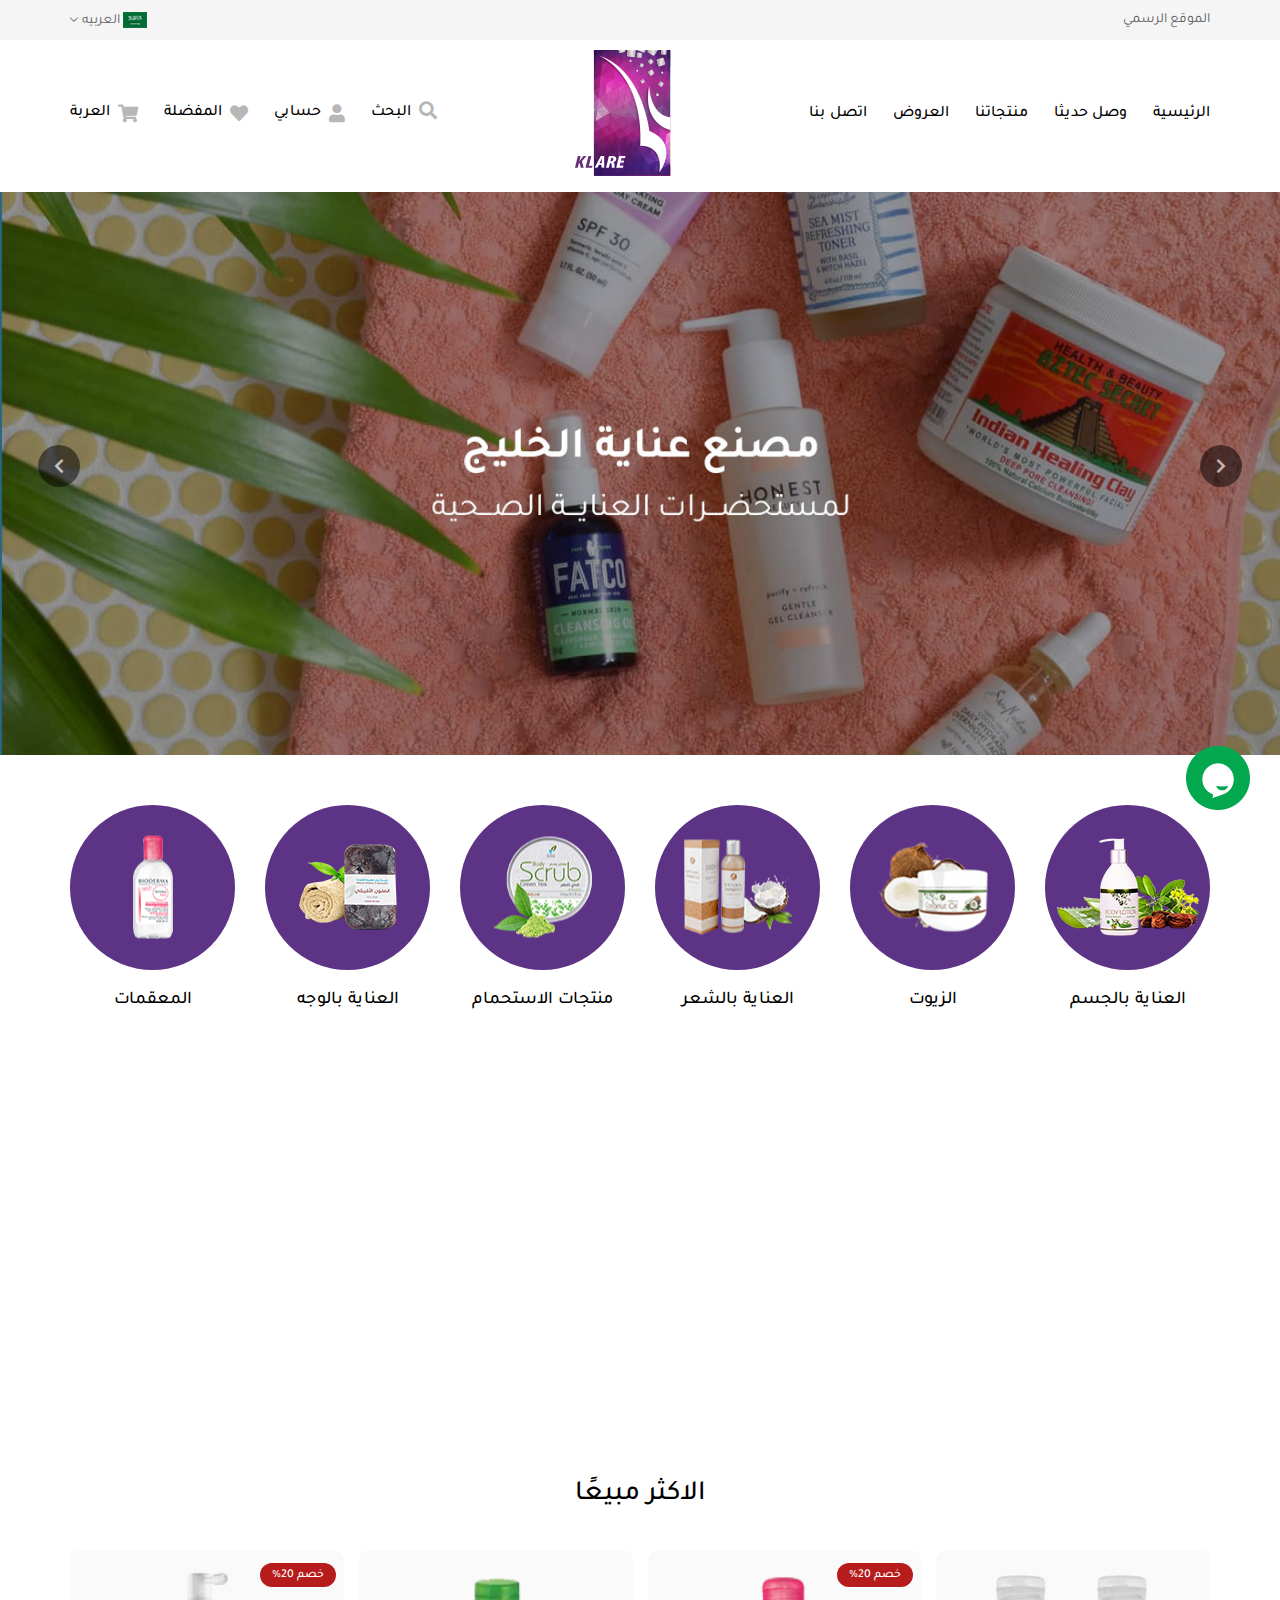
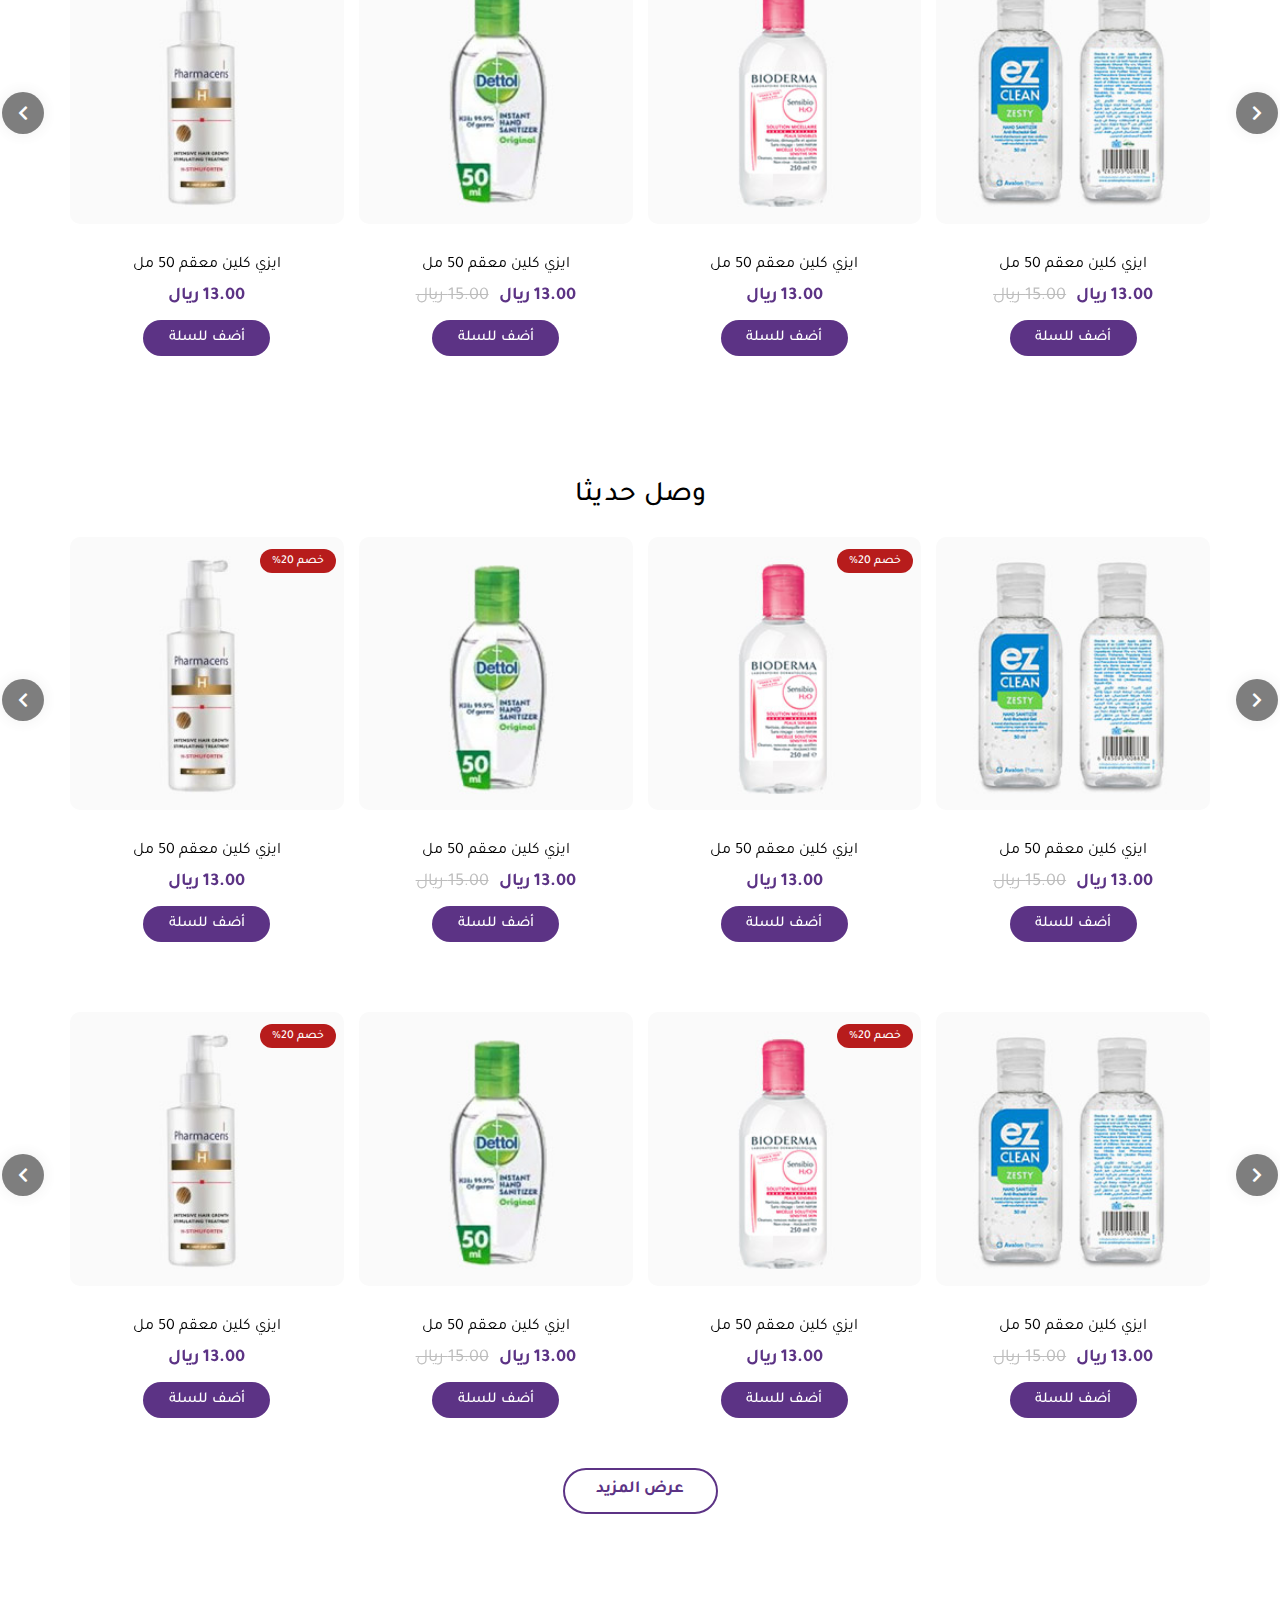
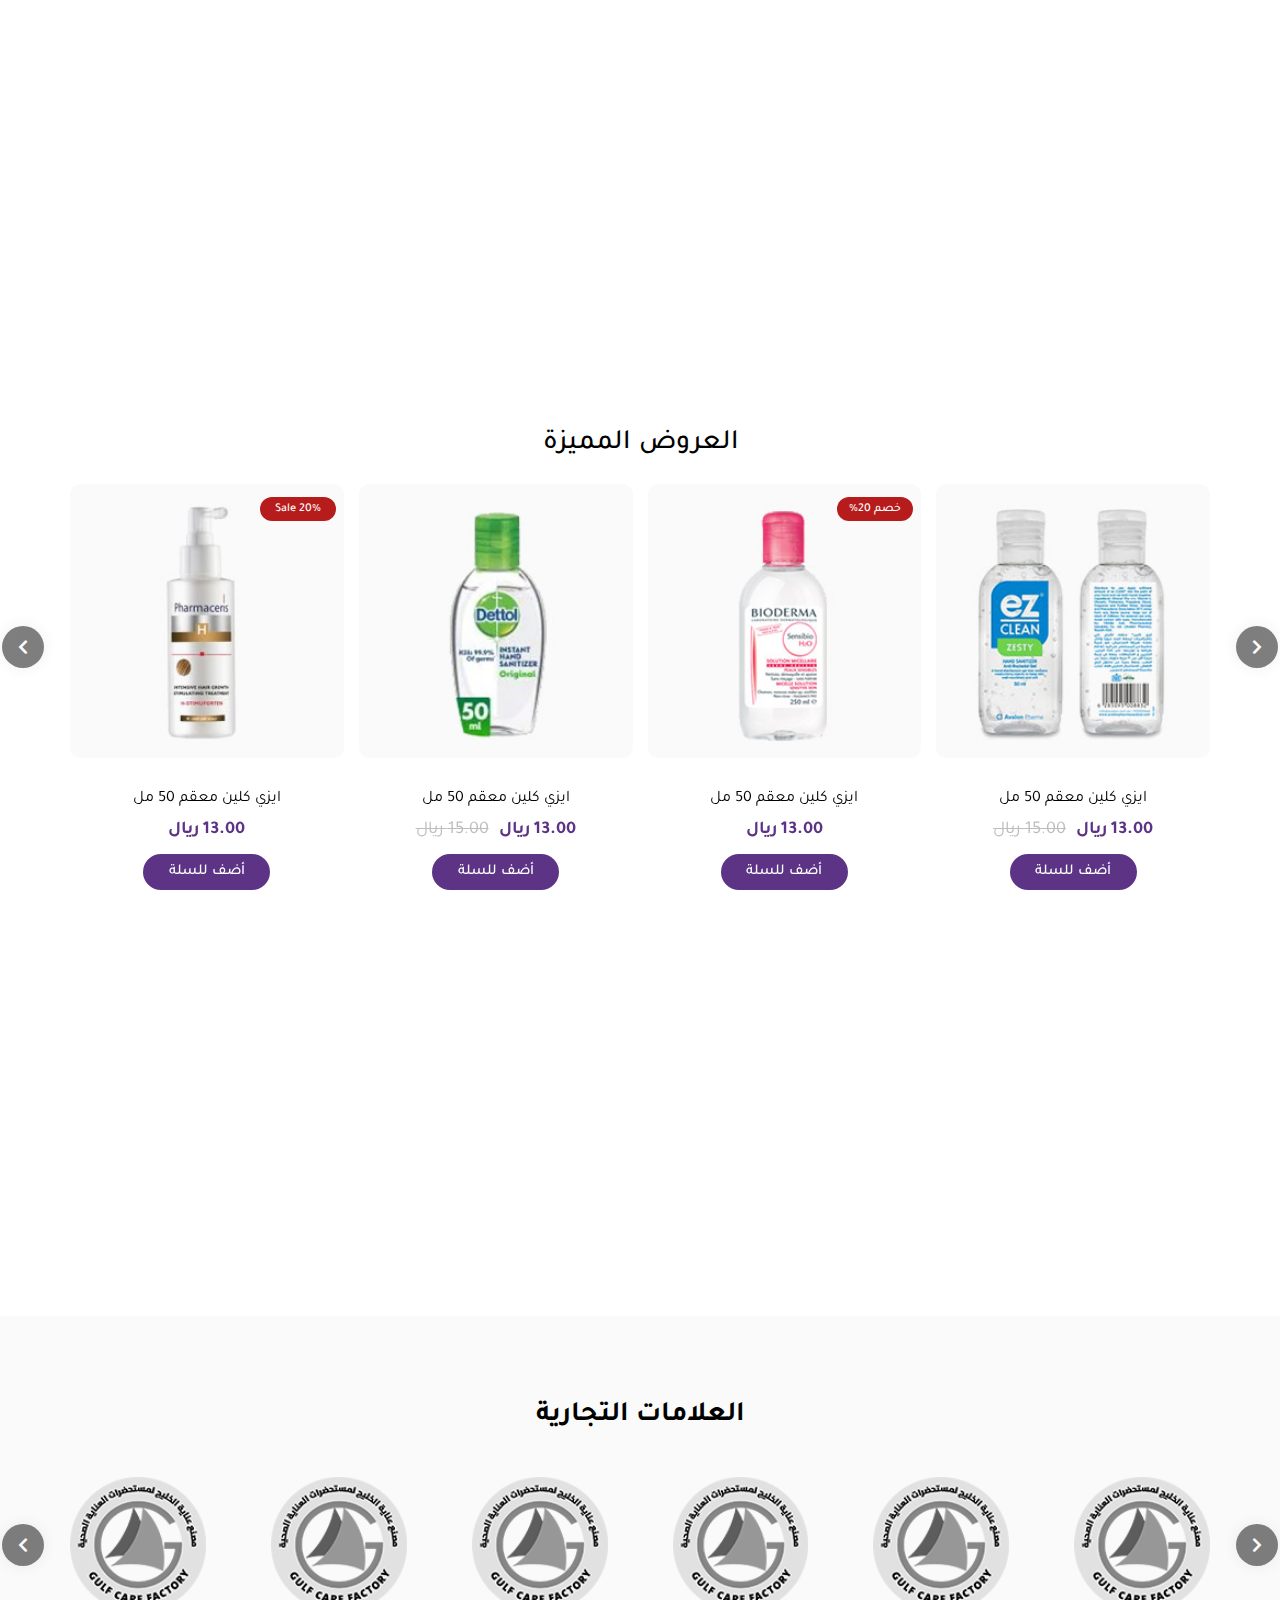
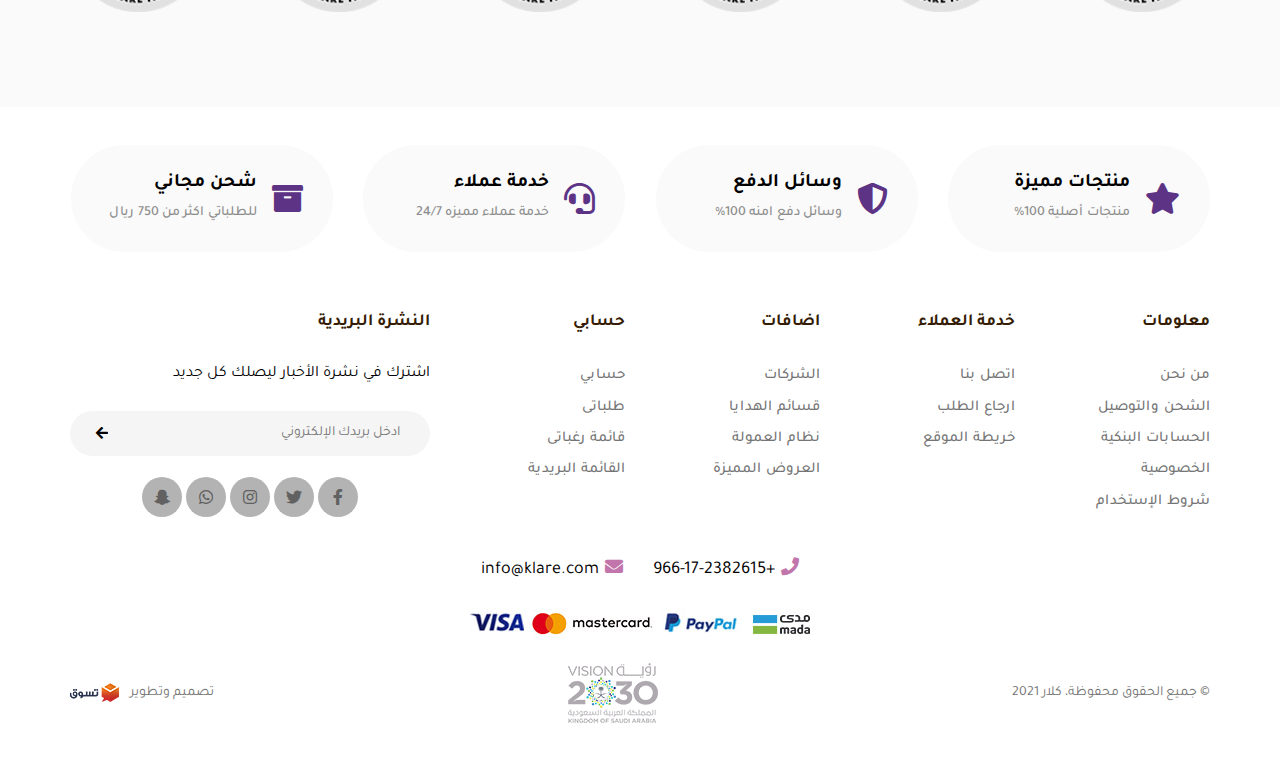
==== index-ar.html @ 2785c56b "first commit" ====
<!doctype html>
<html lang="ar" dir="rtl">

<head>
    <meta charset="utf-8">
    <meta http-equiv="X-UA-Compatible" content="IE=edge">
    <meta name="viewport" content="width=device-width, initial-scale=1">
    <title>Golf Care</title>
    <link rel="icon" href="images/fav.png" type="image/png">
    <link rel="stylesheet" href="css/all.min.css" />
    <link rel="stylesheet" href="css/fontawesome.min.css">
    <link rel="stylesheet" href="css/bootstrap.min.css" />
    <link rel="stylesheet" href="css/bootstrap-rtl.min.css">
    <link rel="stylesheet" href="css/fonts.css">
    <link rel="stylesheet" href="css/animate.css">
    <link rel="stylesheet" href="css/Linearicons.css">
    <link rel="stylesheet" href="css/owl.carousel.min.css">
    <link rel="stylesheet" href="css/style.css">

</head>

<body>
    <!-- header section -->
    <header>
        <div class="first-header">
            <div class="container">
                <div class="header-info">
                    <span class="first-span">الموقع الرسمي</span>
                    <div class="lang-section">
                        <img src="images/lang.png" alt="lang-img">
                        <div class="dropdown">
                            <span class="lang-word chevron-down">العربيه</span>
                            <div class="dropdown-content">
                                <a class="cat-drop" href="index-ar.html">العربيه</a>
                                <a class="cat-drop" href="index.html">English</a>
                            </div>
                        </div>
                    </div>
                </div>
            </div>
        </div>
        <div class="top-header">
            <div class="container">
                <div class="nav-header">
                    <div class="navgition">
                        <div class="nav-head">
                            <h3 class="fixall nav-title">القايمة الرئيسية</h3>
                            <a class="fixall close-btn">
                                <i class="fas fa-times"></i>
                            </a>
                        </div>
                        <ul class="big-menu list-unstyled">
                            <li class="cat-li">
                                <a class="cat-anchor fixall" href="#">
                                    الرئيسية
                                </a>
                            </li>
                            <li class="cat-li">
                                <a class="cat-anchor fixall" href="#">
                                    وصل حديثا
                                </a>
                            </li>
                            <li class="cat-li">
                                <a class="cat-anchor fixall" href="#">
                                    منتجاتنا
                                </a>
                            </li>
                            <li class="cat-li">
                                <a class="cat-anchor fixall" href="#">
                                    العروض
                                </a>
                            </li>
                            <li class="cat-li">
                                <a class="cat-anchor fixall" href="#">
                                    اتصل بنا
                                </a>
                            </li>
                            <li class="cat-li">
                                <div class="lang-section">
                                    <img src="images/lang.png" alt="lang-img">
                                    <div class="dropdown">
                                        <span class="lang-word chevron-down">العربيه</span>
                                        <div class="dropdown-content">
                                            <a class="cat-drop" href="index-ar.html">العربيه</a>
                                            <a class="cat-drop" href="index.html">English</a>
                                        </div>
                                    </div>
                                </div>
                            </li>  
                        </ul>
                    </div>
                    <div class="show-icons">
                        <a class="menu-bars fixall" id="menu-id" href="#!">
                            <i class="fas fa-bars"></i>
                        </a>
                        <div class="search-rool">
                            <div class="search">
                              <span class="search-icon open-search"></span>
                            </div>
                            <div class="search-box">
                              <div class="search-bar">
                                <input type="text" class="search-input" placeholder="Search">
                                <button class="click-search"><i class="fas fa-search"></i></button>
                              </div>
                            </div>
                            <div class="menu">
                              <span class="menu-icon open-menu"></span>
                            </div>
                        </div>
                    </div>
                    <figure class="img-logo">
                        <a href="#"><img src="images/logo2.png"></a>
                    </figure>
                    <div class="header-icons">
                        <div class="search-rool">
                            <div class="search">
                              <span class="search-icon open-search"></span>
                              <span class="hide-txt">البحث</span>
                            </div>
                            <div class="search-box">
                              <div class="search-bar">
                                <input type="text" class="search-input" placeholder="Search">
                                <button class="click-search"><i class="fas fa-search"></i></button>
                              </div>
                            </div>
                            <div class="menu">
                              <span class="menu-icon open-menu"></span>
                            </div>
                        </div>
                        <div class="dropdown cat-anchor">
                            <div class=" add-to">
                                <span class="fas fa-user"></span>
                                <span class="hide-txt">حسابي</span>
                            <div class="dropdown-content">
                                <a class="cat-drop" href="#">تسجيل دخول</a>
                                <a class="cat-drop" href="#">تسجيل جديد</a>
                            </div>
                            </div>
                               
                        </div> 
                        <a role="button" type="button" title="" class="add-to wish-to">
                            <span class="fas fa-heart"></span>
                            <span class="hide-txt">المفضلة</span>
                        </a>   
                        <a role="button" type="button" title="" class="add-to">
                            <span class="fas fa-shopping-cart"></span>
                            <span class="hide-txt">العربة</span>
                        </a>
                    </div>
                </div>
            </div>
        </div> 
    </header>
    <!-- header section     -->
    <!-- main section -->
    <main class="main-slider">
        <div class="owl-carousel">
            <div class="main-item">
                <a href="#"><img src="images/main-slider.jpg" class="main-img"></a>
            </div>
            <div class="main-item">
                <a href="#"><img src="images/main-slider.jpg" class="main-img"></a>
            </div>
            <div class="main-item">
                <a href="#"><img src="images/main-slider.jpg" class="main-img"></a> 
            </div>
            <div class="main-item">
                <a href="#"><img src="images/main-slider.jpg" class="main-img"></a>       
            </div>
            <div class="main-item">
                 <a href="#"><img src="images/main-slider.jpg" class="main-img"></a>
            </div>
        </div>
    </main>
    <!-- main section -->
    <!-- section image-grid -->
    <section class="image-grid">
        <div class="container">
            <div class="image-row">
                <a href="#" class="image-sub">
                    <div class="image-box">
                        <img src="images/image-g1.png" alt="image-product">
                    </div>
                    <span class="image-text">العناية بالجسم</span>
                </a>
                <a href="#" class="image-sub">
                    <div class="image-box">
                        <img src="images/image-g2.png" alt="image-product">
                    </div>
                    <span class="image-text">الزيوت</span>
                </a>
                <a href="#" class="image-sub">
                    <div class="image-box">
                        <img src="images/image-g3.png" alt="image-product">
                    </div>
                    <span class="image-text">العناية بالشعر</span>
                </a>
                <a href="#" class="image-sub">
                    <div class="image-box">
                        <img src="images/image-g4.png" alt="image-product">
                    </div>
                    <span class="image-text">منتجات الاستحمام</span>
                </a>
                <a href="#" class="image-sub">
                    <div class="image-box">
                        <img src="images/image-g5.png" alt="image-product">
                    </div>
                    <span class="image-text">العناية بالوجه</span>
                </a>
                <a href="#" class="image-sub">
                    <div class="image-box">
                        <img src="images/image-g6.png" alt="image-product">
                    </div>
                    <span class="image-text">المعقمات</span>
                </a>
            </div>
        </div>
    </section>
    <!-- section image-grid -->
    <!-- banner section -->
    <div class="banner-section">
        <div class="container">
            <div class="banner-row">
                <div class="row">
                    <div class="col-lg-6 col-md-12 wow fadeInDown" wow-data-delay="5s">
                        <a href="#"><img src="images/banner1.jpg" alt="banner-image"></a> 
                    </div>
                    <div class="col-lg-6 col-md-12 wow fadeInDown" wow-data-delay="5s">
                        <a href="#"><img src="images/banner2.jpg" alt="banner-image"></a>
                    </div>
                </div>
            </div>
        </div>
    </div>
    <!-- banner section -->
    <!-- section product slider 1-->
    <div class="product-slider">
        <div class="container">
          <h3 class="product-head">الاكثر مبيعًا</h3>
          <div class="owl-carousel owl-theme">
            <div class="item">
              <div class="item-img-box">
                <a href="#!"><img src="images/product1.jpg" class="item-img"></a>
              </div>
              <div class="item-content">
                <a class="item-name" href="#!">ايزي كلين معقم 50 مل</a>
                <div class="price-box">
                  <span class="first-price">13.00 ريال</span>
                  <span class="last-price">15.00 ريال</span>
                </div>
              </div>
              <div class="item-submit">
                <button class="item-button">أضف للسلة</button>
            </div>
            </div>
            <div class="item">
                <div class="item-img-box">
                  <a href="#!"><img src="images/product2.jpg" class="item-img"></a>
                  <span class="item-span">خصم 20%</span>
                </div>
                <div class="item-content">
                  <a class="item-name" href="#!">ايزي كلين معقم 50 مل</a>
                  <div class="price-box">
                    <span class="first-price">13.00 ريال</span>
                  </div>
                </div>
                <div class="item-submit">
                    <button class="item-button">أضف للسلة</button>
                </div>
              </div>
              <div class="item">
                <div class="item-img-box">
                  <a href="#!"><img src="images/product3.jpg" class="item-img"></a>
                </div>
                <div class="item-content">
                  <a class="item-name" href="#!">ايزي كلين معقم 50 مل</a>
                  <div class="price-box">
                    <span class="first-price">13.00 ريال</span>
                    <span class="last-price">15.00 ريال</span>
                  </div>
                </div>
                <div class="item-submit">
                    <button class="item-button">أضف للسلة</button>
                </div>
              </div>
              <div class="item">
                <div class="item-img-box">
                  <a href="#!"><img src="images/product4.jpg" class="item-img"></a>
                    <span class="item-span">خصم 20%</span>
                </div>
                <div class="item-content">
                  <a class="item-name" href="#!">ايزي كلين معقم 50 مل</a>
                  <div class="price-box">
                    <span class="first-price">13.00 ريال</span>
                  </div>
                </div>
                <div class="item-submit">
                    <button class="item-button">أضف للسلة</button>
                </div>
              </div>
              <div class="item">
                <div class="item-img-box">
                  <a href="#!"><img src="images/product1.jpg" class="item-img"></a>
                </div>
                <div class="item-content">
                  <a class="item-name" href="#!">ايزي كلين معقم 50 مل</a>
                  <div class="price-box">
                    <span class="first-price">13.00 ريال</span>
                    <span class="last-price">15.00 ريال</span>
                  </div>
                </div>
                <div class="item-submit">
                    <button class="item-button">أضف للسلة</button>
                </div>
              </div>
          </div>
        </div>
    </div>
    <!-- section product slider 1-->
    <!-- section product slider 2-->
    <div class="product-slider slider-two">
        <div class="container">
          <h3 class="product-head">وصل حديثا</h3>
          <div class="owl-carousel owl-theme">
            <div class="item">
              <div class="item-img-box">
                <a href="#!"><img src="images/product1.jpg" class="item-img"></a>
              </div>
              <div class="item-content">
                <a class="item-name" href="#!">ايزي كلين معقم 50 مل</a>
                <div class="price-box">
                  <span class="first-price">13.00 ريال</span>
                  <span class="last-price">15.00 ريال</span>
                </div>
              </div>
              <div class="item-submit">
                <button class="item-button">أضف للسلة</button>
            </div>
            </div>
            <div class="item">
                <div class="item-img-box">
                  <a href="#!"><img src="images/product2.jpg" class="item-img"></a>
                  <span class="item-span">خصم 20%</span>
                </div>
                <div class="item-content">
                  <a class="item-name" href="#!">ايزي كلين معقم 50 مل</a>
                  <div class="price-box">
                    <span class="first-price">13.00 ريال</span>
                  </div>
                </div>
                <div class="item-submit">
                    <button class="item-button">أضف للسلة</button>
                </div>
              </div>
              <div class="item">
                <div class="item-img-box">
                  <a href="#!"><img src="images/product3.jpg" class="item-img"></a>
                </div>
                <div class="item-content">
                  <a class="item-name" href="#!">ايزي كلين معقم 50 مل</a>
                  <div class="price-box">
                    <span class="first-price">13.00 ريال</span>
                    <span class="last-price">15.00 ريال</span>
                  </div>
                </div>
                <div class="item-submit">
                    <button class="item-button">أضف للسلة</button>
                </div>
              </div>
              <div class="item">
                <div class="item-img-box">
                  <a href="#!"><img src="images/product4.jpg" class="item-img"></a>
                    <span class="item-span">خصم 20%</span>
                </div>
                <div class="item-content">
                  <a class="item-name" href="#!">ايزي كلين معقم 50 مل</a>
                  <div class="price-box">
                    <span class="first-price">13.00 ريال</span>
                  </div>
                </div>
                <div class="item-submit">
                    <button class="item-button">أضف للسلة</button>
                </div>
              </div>
              <div class="item">
                <div class="item-img-box">
                  <a href="#!"><img src="images/product1.jpg" class="item-img"></a>
                </div>
                <div class="item-content">
                  <a class="item-name" href="#!">ايزي كلين معقم 50 مل</a>
                  <div class="price-box">
                    <span class="first-price">13.00 ريال</span>
                    <span class="last-price">15.00 ريال</span>
                  </div>
                </div>
                <div class="item-submit">
                    <button class="item-button">أضف للسلة</button>
                </div>
              </div>
          </div>
        </div>
    </div>
    <!-- section product slider 2--> 
    <!-- section product slider 3-->
    <div class="product-slider slider-three">
        <div class="container">
          <div class="owl-carousel owl-theme">
            <div class="item">
              <div class="item-img-box">
                <a href="#!"><img src="images/product1.jpg" class="item-img"></a>
              </div>
              <div class="item-content">
                <a class="item-name" href="#!">ايزي كلين معقم 50 مل</a>
                <div class="price-box">
                  <span class="first-price">13.00 ريال</span>
                  <span class="last-price">15.00 ريال</span>
                </div>
              </div>
              <div class="item-submit">
                <button class="item-button">أضف للسلة</button>
            </div>
            </div>
            <div class="item">
                <div class="item-img-box">
                  <a href="#!"><img src="images/product2.jpg" class="item-img"></a>
                  <span class="item-span">خصم 20%</span>
                </div>
                <div class="item-content">
                  <a class="item-name" href="#!">ايزي كلين معقم 50 مل</a>
                  <div class="price-box">
                    <span class="first-price">13.00 ريال</span>
                  </div>
                </div>
                <div class="item-submit">
                    <button class="item-button">أضف للسلة</button>
                </div>
              </div>
              <div class="item">
                <div class="item-img-box">
                  <a href="#!"><img src="images/product3.jpg" class="item-img"></a>
                </div>
                <div class="item-content">
                  <a class="item-name" href="#!">ايزي كلين معقم 50 مل</a>
                  <div class="price-box">
                    <span class="first-price">13.00 ريال</span>
                    <span class="last-price">15.00 ريال</span>
                  </div>
                </div>
                <div class="item-submit">
                    <button class="item-button">أضف للسلة</button>
                </div>
              </div>
              <div class="item">
                <div class="item-img-box">
                  <a href="#!"><img src="images/product4.jpg" class="item-img"></a>
                    <span class="item-span">خصم 20%</span>
                </div>
                <div class="item-content">
                  <a class="item-name" href="#!">ايزي كلين معقم 50 مل</a>
                  <div class="price-box">
                    <span class="first-price">13.00 ريال</span>
                  </div>
                </div>
                <div class="item-submit">
                    <button class="item-button">أضف للسلة</button>
                </div>
              </div>
              <div class="item">
                <div class="item-img-box">
                  <a href="#!"><img src="images/product1.jpg" class="item-img"></a>
                </div>
                <div class="item-content">
                  <a class="item-name" href="#!">ايزي كلين معقم 50 مل</a>
                  <div class="price-box">
                    <span class="first-price">13.00 ريال</span>
                    <span class="last-price">15.00 ريال</span>
                  </div>
                </div>
                <div class="item-submit">
                    <button class="item-button">أضف للسلة</button>
                </div>
              </div>
            </div>
            <div class="slider-more">
                <button class="slider-button">عرض المزيد</button>
            </div>
        </div>
    </div>
    <!-- section product slider 3-->     
    <!-- big-image section -->
    <section>
        <div class="container">
            <div class="big-image wow fadeInDown" wow-data-delay="5s">
                <a href="#"><img src="images/big-image.jpg" alt="big-image"></a>
            </div>
        </div>
    </section>
    <!-- big-image section --> 
    <!-- section product slider 4-->
    <div class="product-slider slider-two">
        <div class="container">
          <h3 class="product-head">العروض المميزة</h3>
          <div class="owl-carousel owl-theme">
            <div class="item">
              <div class="item-img-box">
                <a href="#!"><img src="images/product1.jpg" class="item-img"></a>
              </div>
              <div class="item-content">
                <a class="item-name" href="#!">ايزي كلين معقم 50 مل</a>
                <div class="price-box">
                  <span class="first-price">13.00 ريال</span>
                  <span class="last-price">15.00 ريال</span>
                </div>
              </div>
              <div class="item-submit">
                <button class="item-button">أضف للسلة</button>
            </div>
            </div>
            <div class="item">
                <div class="item-img-box">
                  <a href="#!"><img src="images/product2.jpg" class="item-img"></a>
                  <span class="item-span">خصم 20%</span>
                </div>
                <div class="item-content">
                  <a class="item-name" href="#!">ايزي كلين معقم 50 مل</a>
                  <div class="price-box">
                    <span class="first-price">13.00 ريال</span>
                  </div>
                </div>
                <div class="item-submit">
                    <button class="item-button">أضف للسلة</button>
                </div>
              </div>
              <div class="item">
                <div class="item-img-box">
                  <a href="#!"><img src="images/product3.jpg" class="item-img"></a>
                </div>
                <div class="item-content">
                  <a class="item-name" href="#!">ايزي كلين معقم 50 مل</a>
                  <div class="price-box">
                    <span class="first-price">13.00 ريال</span>
                    <span class="last-price">15.00 ريال</span>
                  </div>
                </div>
                <div class="item-submit">
                    <button class="item-button">أضف للسلة</button>
                </div>
              </div>
              <div class="item">
                <div class="item-img-box">
                  <a href="#!"><img src="images/product4.jpg" class="item-img"></a>
                    <span class="item-span">Sale 20%</span>
                </div>
                <div class="item-content">
                  <a class="item-name" href="#!">ايزي كلين معقم 50 مل</a>
                  <div class="price-box">
                    <span class="first-price">13.00 ريال</span>
                  </div>
                </div>
                <div class="item-submit">
                    <button class="item-button">أضف للسلة</button>
                </div>
              </div>
              <div class="item">
                <div class="item-img-box">
                  <a href="#!"><img src="images/product1.jpg" class="item-img"></a>
                </div>
                <div class="item-content">
                  <a class="item-name" href="#!">ايزي كلين معقم 50 مل</a>
                  <div class="price-box">
                    <span class="first-price">13.00 ريال</span>
                    <span class="last-price">15.00 ريال</span>
                  </div>
                </div>
                <div class="item-submit">
                    <button class="item-button">أضف للسلة</button>
                </div>
              </div>
          </div>
        </div>
    </div>
    <!-- section product slider 4--> 
    <!-- banner section -->
    <div class="banner-section banner-two">
        <div class="container">
            <div class="banner-row">
                <div class="row">
                    <div class="col-lg-6 col-md-12 wow fadeInDown" wow-data-delay="5s">
                        <a href="#"><img src="images/banner3.jpg" alt="banner-image"></a> 
                    </div>
                    <div class="col-lg-6 col-md-12 wow fadeInDown" wow-data-delay="5s">
                        <a href="#"><img src="images/banner4.jpg" alt="banner-image"></a>
                    </div>
                </div>
            </div>
        </div>
    </div>
    <!-- banner section -->
    <!-- brand section -->
    <section class="main-brand">
        <div class="container">
            <h3 class="brand-head">العلامات التجارية</h3>
            <div class="owl-carousel">
                <div class="item">
                    <a href="#"><img src="images/brand.png" class="brand-img"></a>
                </div>
                <div class="item">
                    <a href="#"><img src="images/brand.png" class="brand-img"></a>
                </div>
                <div class="item">
                    <a href="#"><img src="images/brand.png" class="brand-img"></a> 
                </div>
                <div class="item">
                    <a href="#"><img src="images/brand.png" class="brand-img"></a>       
                </div>
                <div class="item">
                     <a href="#"><img src="images/brand.png" class="brand-img"></a>
                </div>
                <div class="item">
                    <a href="#"><img src="images/brand.png" class="brand-img"></a>
                </div>
                <div class="item">
                    <a href="#"><img src="images/brand.png" class="brand-img"></a>
                </div>
                <div class="item">
                    <a href="#"><img src="images/brand.png" class="brand-img"></a>
                </div> 
            </div>
        </div>
    </section>
    <!-- brand section -->   
    <!-- feature section -->
    <section>
        <div class="container">
            <div class="features">
                <div class="features-div">
                    <div class="row">
                        <div class="col-md-3 col-xs-12">
                            <a class="features-box" href="#">
                                <i class="fas fa-star"></i>
                                <div class="features-text">
                                    <h5 class="features-h">منتجات مميزة</h5>
                                    <span class="features-span">منتجات أصلية 100%</span>
                                </div>
                            </a>
                        </div>
                        <div class="col-md-3 col-xs-12">
                            <a class="features-box" href="#">
                                <i class="fas fa-shield-alt"></i>
                                <div class="features-text">
                                    <h5 class="features-h">وسائل الدفع</h5>
                                    <span class="features-span">وسائل دفع امنه  100%</span>
                                </div>
                            </a>
                        </div>
                        <div class="col-md-3 col-xs-12">
                            <a class="features-box" href="#">
                                <i class="fas fa-headset"></i>
                                <div class="features-text">
                                    <h5 class="features-h">خدمة عملاء</h5>
                                    <span class="features-span">خدمة عملاء مميزه 24/7</span>
                                </div>
                            </a>
                        </div>
                        <div class="col-md-3 col-xs-12">
                            <a class="features-box" href="#">
                                <i class="fas fa-archive"></i>
                                <div class="features-text">
                                    <h5 class="features-h">شحن مجاني</h5>
                                    <span class="features-span">للطلباتي اكثر من 750 ريال</span>
                                </div>
                            </a>
                        </div>
                    </div>
                </div>
            </div>
        </div>
    </section>
    <!-- feature section --> 
    <!-- footer section -->
    <footer>
        <div class="container">
            <div class="first-footer">
                <div class="row">
                    <div class="col-lg-8 col-xs-12">
                        <div class="footer-list">
                            <div class="row">
                                <div class="col-sm-3 col-xs-12">
                                    <div class="nav-foot-cont">
                                        <h2 class="nav-foot-header foot-header">معلومات</h2>
                                        <ul class="nav-foot list-unstyled">
                                            <li class="nav-foot-li">
                                                <a href="#" class="nav-foot-link">من نحن</a>
                                            </li>
                                            <li class="nav-foot-li">
                                                <a href="#" class="nav-foot-link">الشحن والتوصيل</a>
                                            </li>
                                            <li class="nav-foot-li">
                                                <a href="#" class="nav-foot-link">الحسابات البنكية</a>
                                            </li>
                                            <li class="nav-foot-li">
                                                <a href="#" class="nav-foot-link">الخصوصية</a>
                                            </li>
                                            <li class="nav-foot-li">
                                                <a href="#" class="nav-foot-link">شروط الإستخدام</a>
                                            </li>
                                        </ul>
                                    </div>
                                </div>
                                <div class="col-sm-3 col-xs-12">
                                    <div class="nav-foot-cont">
                                        <h2 class="nav-foot-header foot-header">خدمة العملاء</h2>
                                        <ul class="nav-foot list-unstyled">
                                            <li class="nav-foot-li">
                                                <a href="#" class="nav-foot-link">اتصل بنا</a>
                                            </li>
                                            <li class="nav-foot-li">
                                                <a href="#" class="nav-foot-link">ارجاع الطلب</a>
                                            </li>
                                            <li class="nav-foot-li">
                                                <a href="#" class="nav-foot-link">خريطة الموقع</a>
                                            </li>
                                        </ul>
                                    </div>
                                </div>
                                <div class="col-sm-3 col-xs-12">
                                    <div class="nav-foot-cont">
                                        <h2 class="nav-foot-header foot-header">اضافات</h2>
                                        <ul class="nav-foot list-unstyled">
                                            <li class="nav-foot-li">
                                                <a href="#" class="nav-foot-link">الشركات</a>
                                            </li>
                                            <li class="nav-foot-li">
                                                <a href="#" class="nav-foot-link">قسائم الهدايا</a>
                                            </li>
                                            <li class="nav-foot-li">
                                                <a href="#" class="nav-foot-link">نظام العمولة</a>
                                            </li>
                                            <li class="nav-foot-li">
                                                <a href="#" class="nav-foot-link">العروض المميزة</a>
                                            </li>
                                        </ul>
                                    </div>
                                </div>
                                <div class="col-sm-3 col-xs-12">
                                    <div class="nav-foot-cont">
                                        <h2 class="nav-foot-header foot-header">حسابي</h2>
                                        <ul class="nav-foot list-unstyled">
                                            <li class="nav-foot-li">
                                                <a href="#" class="nav-foot-link">حسابي</a>
                                            </li>
                                            <li class="nav-foot-li">
                                                <a href="#" class="nav-foot-link">طلباتى</a>
                                            </li>
                                            <li class="nav-foot-li">
                                                <a href="#" class="nav-foot-link">قائمة رغباتى</a>
                                            </li>
                                            <li class="nav-foot-li">
                                                <a href="#" class="nav-foot-link">القائمة البريدية</a>
                                            </li>
                                        </ul>
                                    </div>
                                </div>
                            </div>
                        </div>
                    </div>
                    <div class="col-lg-4 col-xs-12">
                        <div class="news-letter">
                            <form action="" method="post">
                                <h3 class="news-header foot-header">النشرة البريدية</h3>
                                <span class="news-span">اشترك في نشرة الأخبار ليصلك كل جديد</span>
                                <div class="newsletter-cont">
                                    <input type="email" name="txtemail" value="" class="newsletter-input"
                                        placeholder="ادخل بريدك الإلكتروني">
                                    <button type="submit" class="newsletter-button">
                                        <i class="fas fa-arrow-right"></i>
                                    </button>
                                </div>
                            </form>
                        </div>
                        <div class="social">
                            <a href="#" class="social-link">
                                <i class="fab fa-facebook-f"></i>
                            </a>
                            <a href="#" class="social-link">
                                <i class="fab fa-twitter"></i>
                            </a>
                            <a href="#" class="social-link">
                                <i class="fab fa-instagram"></i>
                            </a>
                            <a href="#" class="social-link">
                                <i class="fab fa-whatsapp"></i>
                            </a>
                            <a href="#" class="social-link">
                                <i class="fab fa-snapchat-ghost"></i>
                            </a>
                        </div>
                    </div>
                </div>
            </div>  
            <div class="second-footer">
                <div class="contact-info">
                    <a href="tel:0096112611219" class="phone-link">
                        <i class="fas fa-phone"></i>
                        <span>+966-17-2382615</span>
                    </a>
                    <a href="mailto:info@klare.com" class="phone-link">
                        <i class="fas fa-envelope"></i>
                        <span>info@klare.com</span>
                    </a>
                </div>
                <a><img src="images/pay-img.jpg" alt="pay-img"></a>
            </div> 
            <div class="third-footer">
                <div class="copy-right"> © جميع الحقوق محفوظة، كلار 2021 </div>
                <a href="#"><img src="images/Saudi.png" alt="vision"></a>
                <span class="design-text"><span>تصميم وتطوير </span>
                    <a href="#"><img src="images/tasawk.png" class="taswak" alt="taswak"></a>
                </span>
            </div>  
        </div>
    </footer>            

    <!-- footer section -->
    <!-- fixed-chat -->
    <a href="#" class="fixed-chat">
        <img src="images/chat.png" alt="fixed-chat">
    </a>
    <!-- fixed-chat -->
    <!-- overlay -->
    <div class="overlay-box"></div>
    <div class="overlay-box2"></div>
    <!-- overlay -->
    <script src="js/jquery-2.1.1.min.js"></script>
    <script src="js/bootstrap.min.js"></script>
    <script src="js/owl.carousel.min.js"></script>
    <script src="js/wow.min.js"></script>
    <script src="js/script.js"></script>

</body>

</html>
---- css/fonts.css ----
@font-face {
    font-family: "TajawalExtraLight";
    src: url("../webfonts/Tajawal/Tajawal-ExtraLight.woff2") format("woff2"), url("../webfonts/Tajawal/Tajawal-ExtraLight.woff") format("woff"), url("../webfonts/Tajawal/Tajawal-ExtraLight.ttf") format("truetype");
    font-weight: 200;
    font-style: normal;
}

@font-face {
    font-family: "TajawalLight";
    src: url("../webfonts/Tajawal/Tajawal-Light.woff2") format("woff2"), url("../webfonts/Tajawal/Tajawal-Light.woff") format("woff"), url("../webfonts/Tajawal/Tajawal-Light.ttf") format("truetype");
    font-weight: 300;
    font-style: normal;
}

@font-face {
    font-family: "TajawalRegular";
    src: url("../webfonts/Tajawal/Tajawal-Regular.woff2") format("woff2"), url("../webfonts/Tajawal/Tajawal-Regular.woff") format("woff"), url("../webfonts/Tajawal/Tajawal-Regular.ttf") format("truetype");
    font-weight: 400;
    font-style: normal;
}

@font-face {
    font-family: "TajawalMedium";
    src: url("../webfonts/Tajawal/Tajawal-Medium.woff2") format("woff2"), url("../webfonts/Tajawal/Tajawal-Medium.woff") format("woff"), url("../webfonts/Tajawal/Tajawal-Medium.ttf") format("truetype");
    font-weight: 500;
    font-style: normal;
}

@font-face {
    font-family: "TajawalBold";
    src: url("../webfonts/Tajawal/Tajawal-Bold.woff2") format("woff2"), url("../webfonts/Tajawal/Tajawal-Bold.woff") format("woff"), url("../webfonts/Tajawal/Tajawal-Bold.ttf") format("truetype");
    font-weight: 700;
    font-style: normal;
}

@font-face {
    font-family: "TajawalExtraBold";
    src: url("../webfonts/Tajawal/Tajawal-ExtraBold.woff2") format("woff2"), url("../webfonts/Tajawal/Tajawal-ExtraBold.woff") format("woff"), url("../webfonts/Tajawal/Tajawal-ExtraBold.ttf") format("truetype");
    font-weight: 800;
    font-style: normal;
}

@font-face {
    font-family: "TajawalBlack";
    src: url("../webfonts/Tajawal/Tajawal-Black.woff2") format("woff2"), url("../webfonts/Tajawal/Tajawal-Black.woff") format("woff"), url("../webfonts/Tajawal/Tajawal-Black.ttf") format("truetype");
    font-weight: 900;
    font-style: normal;
}
---- css/Linearicons.css ----
@font-face {
	font-family: 'Linearicons-Free';
	 src: url('../webfonts/Linearicons/Linearicons-Free.eot?w118d');
     src: url('../webfonts/Linearicons/Linearicons-Free.eot?#iefixw118d') format('embedded-opentype'),
          url('../webfonts/Linearicons/Linearicons-Free.woff2?w118d') format('woff2'),
          url('../webfonts/Linearicons/Linearicons-Free.woff?w118d') format('woff'), url('../webfonts/Linearicons/Linearicons-Free.ttf?w118d')             format('truetype'), 
          url('../webfonts/Linearicons/Linearicons-Free.svg?w118d#Linearicons-Free') format('svg');;
	font-weight: normal;
	font-style: normal;
}

.lnr {
	font-family: 'Linearicons-Free';
	speak: none;
	font-style: normal;
	font-weight: normal;
	font-variant: normal;
	text-transform: none;
	line-height: 1;

	/* Better Font Rendering =========== */
	-webkit-font-smoothing: antialiased;
	-moz-osx-font-smoothing: grayscale;
}

.lnr-home:before {
	content: "\e800";
}
.lnr-apartment:before {
	content: "\e801";
}
.lnr-pencil:before {
	content: "\e802";
}
.lnr-magic-wand:before {
	content: "\e803";
}
.lnr-drop:before {
	content: "\e804";
}
.lnr-lighter:before {
	content: "\e805";
}
.lnr-poop:before {
	content: "\e806";
}
.lnr-sun:before {
	content: "\e807";
}
.lnr-moon:before {
	content: "\e808";
}
.lnr-cloud:before {
	content: "\e809";
}
.lnr-cloud-upload:before {
	content: "\e80a";
}
.lnr-cloud-download:before {
	content: "\e80b";
}
.lnr-cloud-sync:before {
	content: "\e80c";
}
.lnr-cloud-check:before {
	content: "\e80d";
}
.lnr-database:before {
	content: "\e80e";
}
.lnr-lock:before {
	content: "\e80f";
}
.lnr-cog:before {
	content: "\e810";
}
.lnr-trash:before {
	content: "\e811";
}
.lnr-dice:before {
	content: "\e812";
}
.lnr-heart:before {
	content: "\e813";
}
.lnr-star:before {
	content: "\e814";
}
.lnr-star-half:before {
	content: "\e815";
}
.lnr-star-empty:before {
	content: "\e816";
}
.lnr-flag:before {
	content: "\e817";
}
.lnr-envelope:before {
	content: "\e818";
}
.lnr-paperclip:before {
	content: "\e819";
}
.lnr-inbox:before {
	content: "\e81a";
}
.lnr-eye:before {
	content: "\e81b";
}
.lnr-printer:before {
	content: "\e81c";
}
.lnr-file-empty:before {
	content: "\e81d";
}
.lnr-file-add:before {
	content: "\e81e";
}
.lnr-enter:before {
	content: "\e81f";
}
.lnr-exit:before {
	content: "\e820";
}
.lnr-graduation-hat:before {
	content: "\e821";
}
.lnr-license:before {
	content: "\e822";
}
.lnr-music-note:before {
	content: "\e823";
}
.lnr-film-play:before {
	content: "\e824";
}
.lnr-camera-video:before {
	content: "\e825";
}
.lnr-camera:before {
	content: "\e826";
}
.lnr-picture:before {
	content: "\e827";
}
.lnr-book:before {
	content: "\e828";
}
.lnr-bookmark:before {
	content: "\e829";
}
.lnr-user:before {
	content: "\e82a";
}
.lnr-users:before {
	content: "\e82b";
}
.lnr-shirt:before {
	content: "\e82c";
}
.lnr-store:before {
	content: "\e82d";
}
.lnr-cart:before {
	content: "\e82e";
}
.lnr-tag:before {
	content: "\e82f";
}
.lnr-phone-handset:before {
	content: "\e830";
}
.lnr-phone:before {
	content: "\e831";
}
.lnr-pushpin:before {
	content: "\e832";
}
.lnr-map-marker:before {
	content: "\e833";
}
.lnr-map:before {
	content: "\e834";
}
.lnr-location:before {
	content: "\e835";
}
.lnr-calendar-full:before {
	content: "\e836";
}
.lnr-keyboard:before {
	content: "\e837";
}
.lnr-spell-check:before {
	content: "\e838";
}
.lnr-screen:before {
	content: "\e839";
}
.lnr-smartphone:before {
	content: "\e83a";
}
.lnr-tablet:before {
	content: "\e83b";
}
.lnr-laptop:before {
	content: "\e83c";
}
.lnr-laptop-phone:before {
	content: "\e83d";
}
.lnr-power-switch:before {
	content: "\e83e";
}
.lnr-bubble:before {
	content: "\e83f";
}
.lnr-heart-pulse:before {
	content: "\e840";
}
.lnr-construction:before {
	content: "\e841";
}
.lnr-pie-chart:before {
	content: "\e842";
}
.lnr-chart-bars:before {
	content: "\e843";
}
.lnr-gift:before {
	content: "\e844";
}
.lnr-diamond:before {
	content: "\e845";
}
.lnr-linearicons:before {
	content: "\e846";
}
.lnr-dinner:before {
	content: "\e847";
}
.lnr-coffee-cup:before {
	content: "\e848";
}
.lnr-leaf:before {
	content: "\e849";
}
.lnr-paw:before {
	content: "\e84a";
}
.lnr-rocket:before {
	content: "\e84b";
}
.lnr-briefcase:before {
	content: "\e84c";
}
.lnr-bus:before {
	content: "\e84d";
}
.lnr-car:before {
	content: "\e84e";
}
.lnr-train:before {
	content: "\e84f";
}
.lnr-bicycle:before {
	content: "\e850";
}
.lnr-wheelchair:before {
	content: "\e851";
}
.lnr-select:before {
	content: "\e852";
}
.lnr-earth:before {
	content: "\e853";
}
.lnr-smile:before {
	content: "\e854";
}
.lnr-sad:before {
	content: "\e855";
}
.lnr-neutral:before {
	content: "\e856";
}
.lnr-mustache:before {
	content: "\e857";
}
.lnr-alarm:before {
	content: "\e858";
}
.lnr-bullhorn:before {
	content: "\e859";
}
.lnr-volume-high:before {
	content: "\e85a";
}
.lnr-volume-medium:before {
	content: "\e85b";
}
.lnr-volume-low:before {
	content: "\e85c";
}
.lnr-volume:before {
	content: "\e85d";
}
.lnr-mic:before {
	content: "\e85e";
}
.lnr-hourglass:before {
	content: "\e85f";
}
.lnr-undo:before {
	content: "\e860";
}
.lnr-redo:before {
	content: "\e861";
}
.lnr-sync:before {
	content: "\e862";
}
.lnr-history:before {
	content: "\e863";
}
.lnr-clock:before {
	content: "\e864";
}
.lnr-download:before {
	content: "\e865";
}
.lnr-upload:before {
	content: "\e866";
}
.lnr-enter-down:before {
	content: "\e867";
}
.lnr-exit-up:before {
	content: "\e868";
}
.lnr-bug:before {
	content: "\e869";
}
.lnr-code:before {
	content: "\e86a";
}
.lnr-link:before {
	content: "\e86b";
}
.lnr-unlink:before {
	content: "\e86c";
}
.lnr-thumbs-up:before {
	content: "\e86d";
}
.lnr-thumbs-down:before {
	content: "\e86e";
}
.lnr-magnifier:before {
	content: "\e86f";
}
.lnr-cross:before {
	content: "\e870";
}
.lnr-menu:before {
	content: "\e871";
}
.lnr-list:before {
	content: "\e872";
}
.lnr-chevron-up:before {
	content: "\e873";
}
.lnr-chevron-down:before {
	content: "\e874";
}
.lnr-chevron-left:before {
	content: "\e875";
}
.lnr-chevron-right:before {
	content: "\e876";
}
.lnr-arrow-up:before {
	content: "\e877";
}
.lnr-arrow-down:before {
	content: "\e878";
}
.lnr-arrow-left:before {
	content: "\e879";
}
.lnr-arrow-right:before {
	content: "\e87a";
}
.lnr-move:before {
	content: "\e87b";
}
.lnr-warning:before {
	content: "\e87c";
}
.lnr-question-circle:before {
	content: "\e87d";
}
.lnr-menu-circle:before {
	content: "\e87e";
}
.lnr-checkmark-circle:before {
	content: "\e87f";
}
.lnr-cross-circle:before {
	content: "\e880";
}
.lnr-plus-circle:before {
	content: "\e881";
}
.lnr-circle-minus:before {
	content: "\e882";
}
.lnr-arrow-up-circle:before {
	content: "\e883";
}
.lnr-arrow-down-circle:before {
	content: "\e884";
}
.lnr-arrow-left-circle:before {
	content: "\e885";
}
.lnr-arrow-right-circle:before {
	content: "\e886";
}
.lnr-chevron-up-circle:before {
	content: "\e887";
}
.lnr-chevron-down-circle:before {
	content: "\e888";
}
.lnr-chevron-left-circle:before {
	content: "\e889";
}
.lnr-chevron-right-circle:before {
	content: "\e88a";
}
.lnr-crop:before {
	content: "\e88b";
}
.lnr-frame-expand:before {
	content: "\e88c";
}
.lnr-frame-contract:before {
	content: "\e88d";
}
.lnr-layers:before {
	content: "\e88e";
}
.lnr-funnel:before {
	content: "\e88f";
}
.lnr-text-format:before {
	content: "\e890";
}
.lnr-text-format-remove:before {
	content: "\e891";
}
.lnr-text-size:before {
	content: "\e892";
}
.lnr-bold:before {
	content: "\e893";
}
.lnr-italic:before {
	content: "\e894";
}
.lnr-underline:before {
	content: "\e895";
}
.lnr-strikethrough:before {
	content: "\e896";
}
.lnr-highlight:before {
	content: "\e897";
}
.lnr-text-align-left:before {
	content: "\e898";
}
.lnr-text-align-center:before {
	content: "\e899";
}
.lnr-text-align-right:before {
	content: "\e89a";
}
.lnr-text-align-justify:before {
	content: "\e89b";
}
.lnr-line-spacing:before {
	content: "\e89c";
}
.lnr-indent-increase:before {
	content: "\e89d";
}
.lnr-indent-decrease:before {
	content: "\e89e";
}
.lnr-pilcrow:before {
	content: "\e89f";
}
.lnr-direction-ltr:before {
	content: "\e8a0";
}
.lnr-direction-rtl:before {
	content: "\e8a1";
}
.lnr-page-break:before {
	content: "\e8a2";
}
.lnr-sort-alpha-asc:before {
	content: "\e8a3";
}
.lnr-sort-amount-asc:before {
	content: "\e8a4";
}
.lnr-hand:before {
	content: "\e8a5";
}
.lnr-pointer-up:before {
	content: "\e8a6";
}
.lnr-pointer-right:before {
	content: "\e8a7";
}
.lnr-pointer-down:before {
	content: "\e8a8";
}
.lnr-pointer-left:before {
	content: "\e8a9";
}
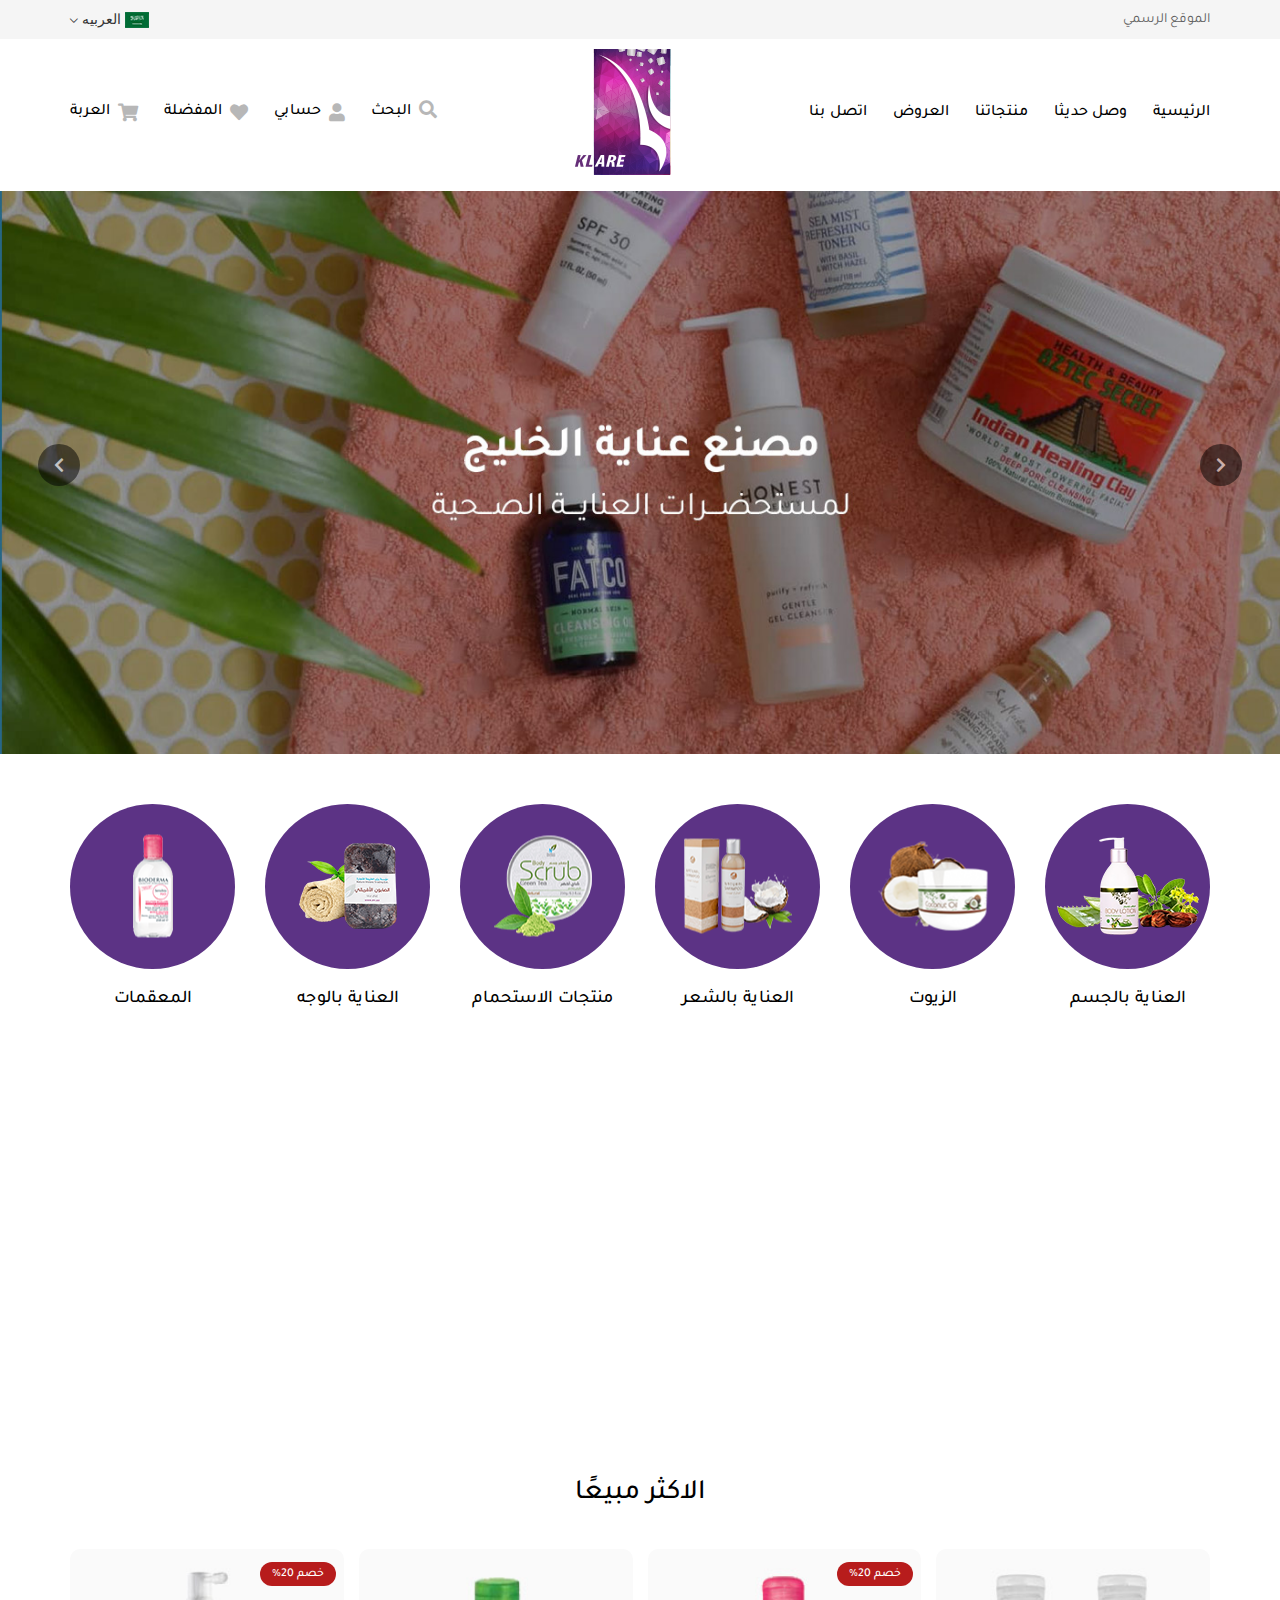
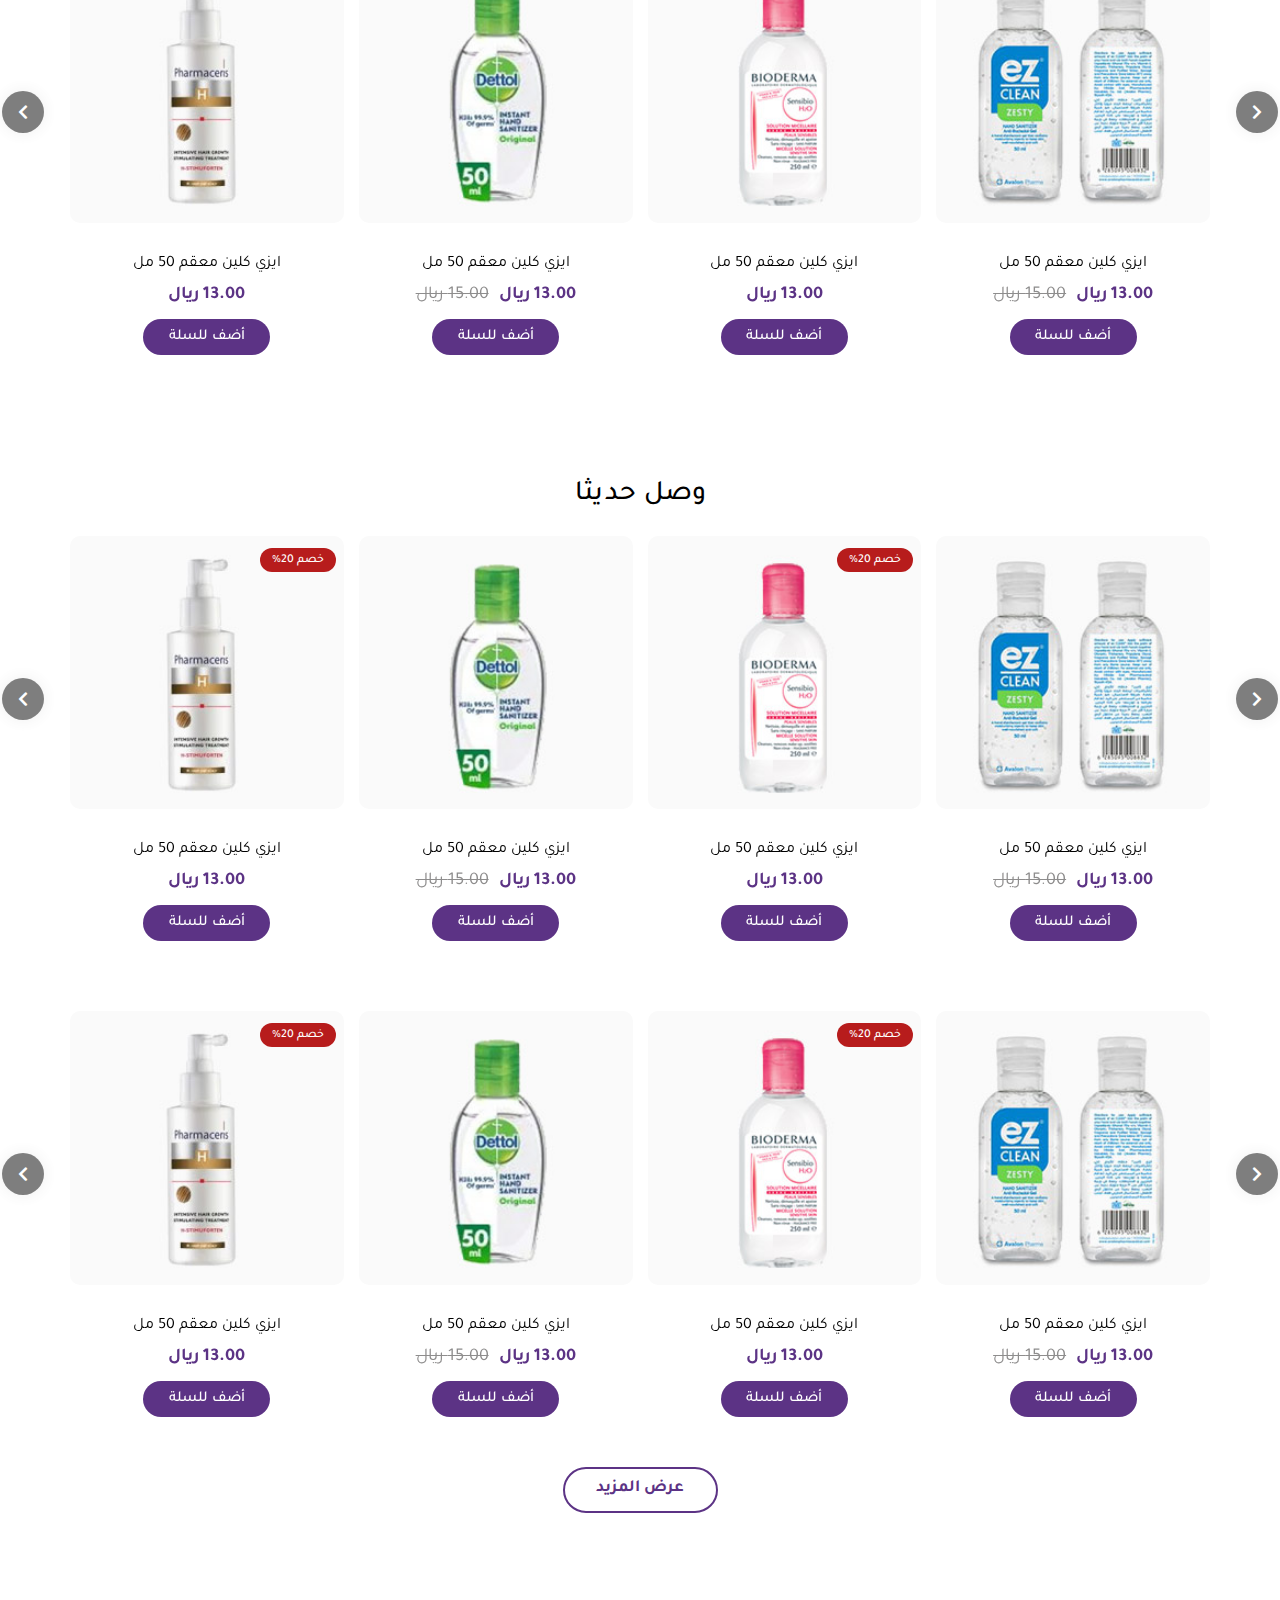
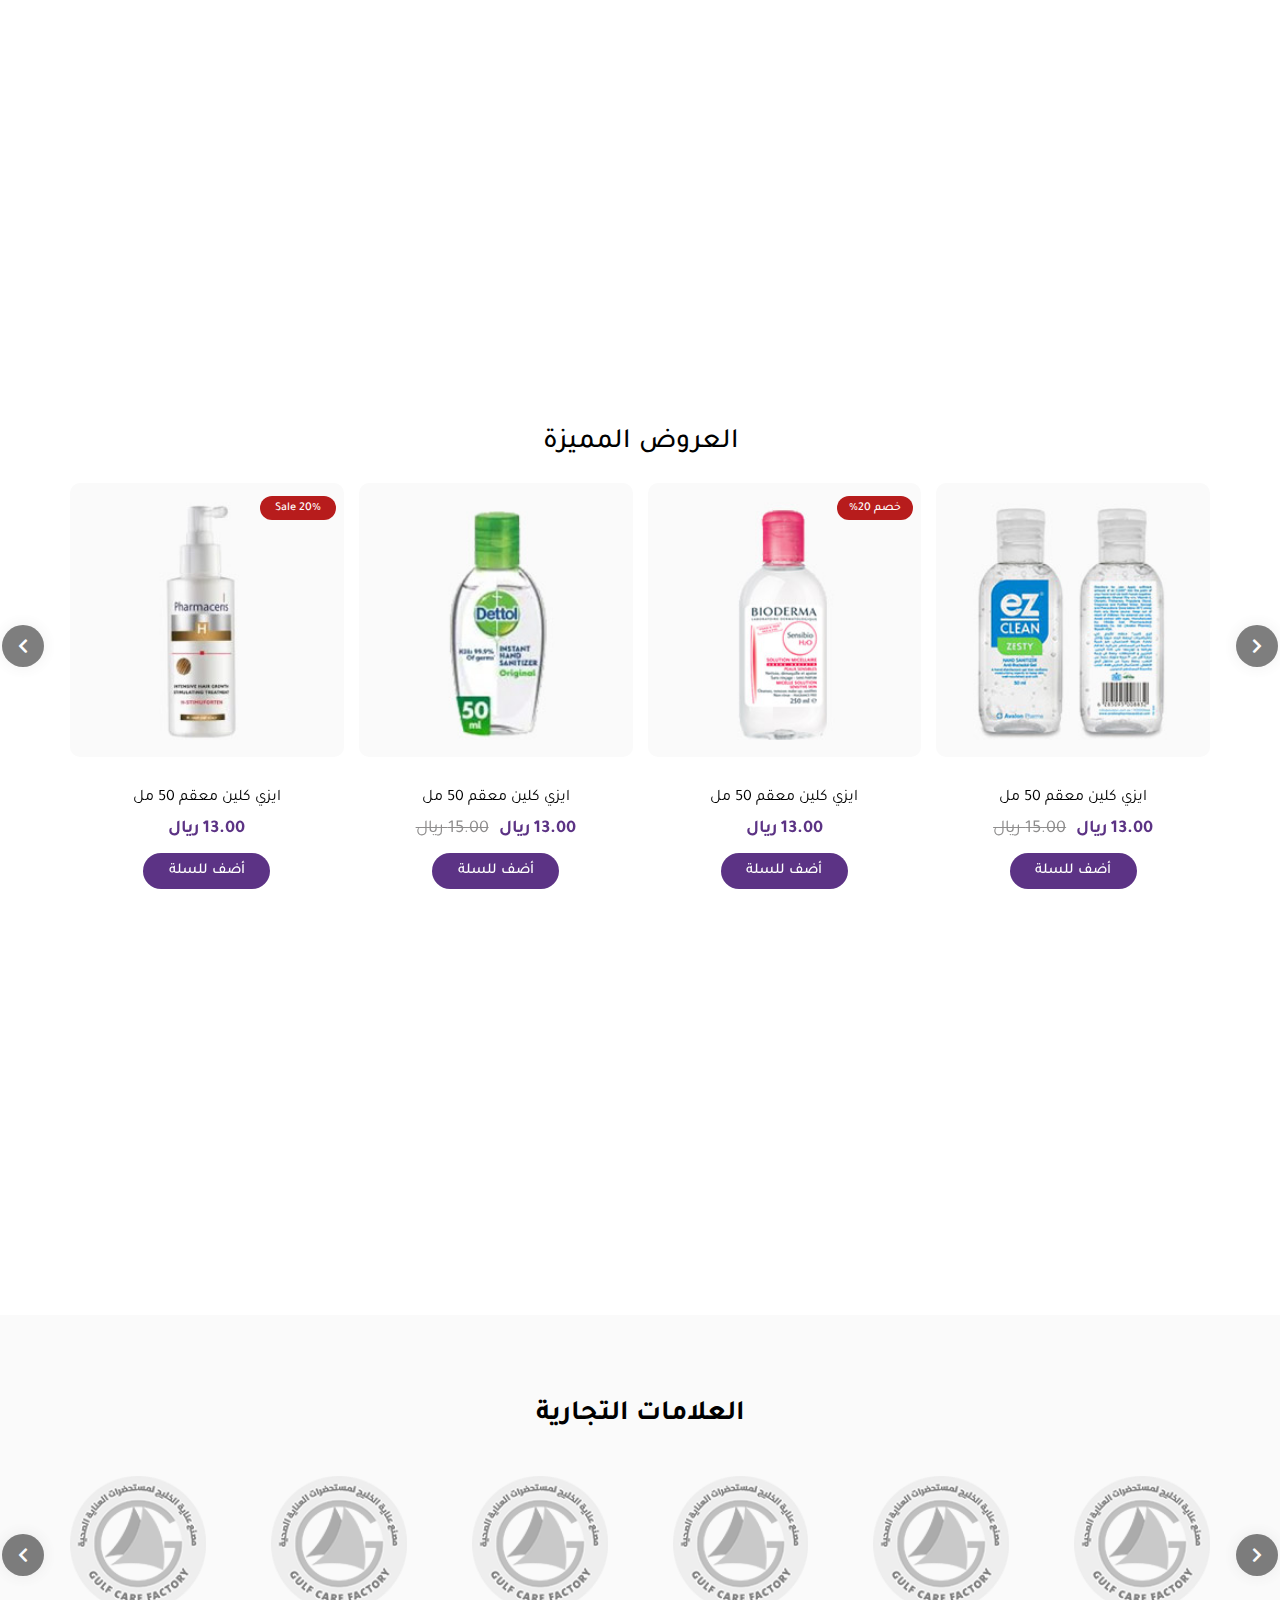
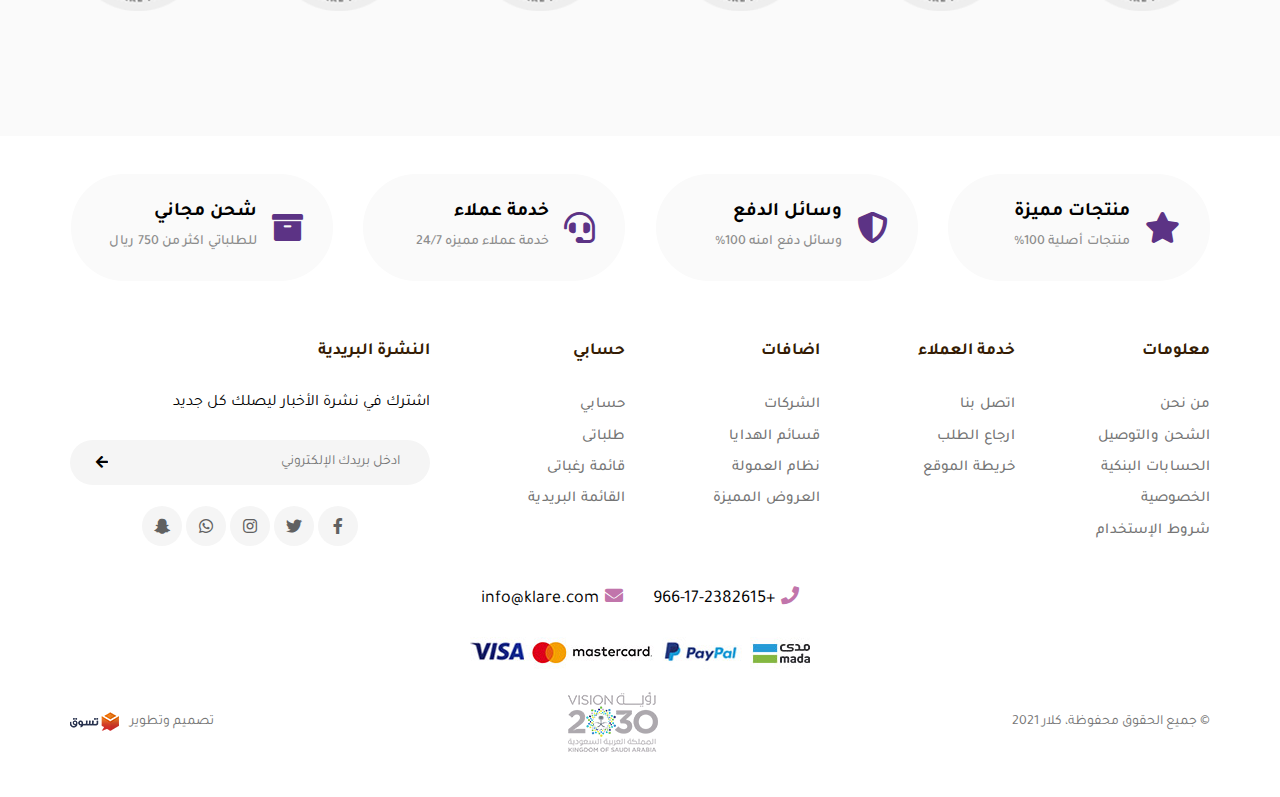
==== commit 1f8a5f15: "modify css" ====
--- a/index-ar.html
+++ b/index-ar.html
@@ -25,7 +25,7 @@
         <div class="first-header">
             <div class="container">
                 <div class="header-info">
-                    <span class="first-span">الموقع الرسمي</span>
+                    <a href="#"><span class="first-span">الموقع الرسمي</span></a>
                     <div class="lang-section">
                         <img src="images/lang.png" alt="lang-img">
                         <div class="dropdown">
@@ -44,7 +44,7 @@
                 <div class="nav-header">
                     <div class="navgition">
                         <div class="nav-head">
-                            <h3 class="fixall nav-title">القايمة الرئيسية</h3>
+                            <h3 class="fixall nav-title">القائمة الرئيسية</h3>
                             <a class="fixall close-btn">
                                 <i class="fas fa-times"></i>
                             </a>
@@ -99,7 +99,7 @@
                             </div>
                             <div class="search-box">
                               <div class="search-bar">
-                                <input type="text" class="search-input" placeholder="Search">
+                                <input type="text" class="search-input" placeholder="ابحث">
                                 <button class="click-search"><i class="fas fa-search"></i></button>
                               </div>
                             </div>
@@ -119,7 +119,7 @@
                             </div>
                             <div class="search-box">
                               <div class="search-bar">
-                                <input type="text" class="search-input" placeholder="Search">
+                                <input type="text" class="search-input" placeholder="ابحث">
                                 <button class="click-search"><i class="fas fa-search"></i></button>
                               </div>
                             </div>
@@ -608,13 +608,13 @@
                     <a href="#"><img src="images/brand.png" class="brand-img"></a>
                 </div>
                 <div class="item">
-                    <a href="#"><img src="images/brand.png" class="brand-img"></a> 
+                    <a href="#"><img src="images/brand.png" class="brand-img"></a>
                 </div>
                 <div class="item">
-                    <a href="#"><img src="images/brand.png" class="brand-img"></a>       
+                    <a href="#"><img src="images/brand.png" class="brand-img"></a>
                 </div>
                 <div class="item">
-                     <a href="#"><img src="images/brand.png" class="brand-img"></a>
+                    <a href="#"><img src="images/brand.png" class="brand-img"></a>
                 </div>
                 <div class="item">
                     <a href="#"><img src="images/brand.png" class="brand-img"></a>
@@ -822,11 +822,6 @@
     </footer>            
 
     <!-- footer section -->
-    <!-- fixed-chat -->
-    <a href="#" class="fixed-chat">
-        <img src="images/chat.png" alt="fixed-chat">
-    </a>
-    <!-- fixed-chat -->
     <!-- overlay -->
     <div class="overlay-box"></div>
     <div class="overlay-box2"></div>
--- a/css/style.css
+++ b/css/style.css
@@ -22,12 +22,12 @@
    
   /* Handle */
   ::-webkit-scrollbar-thumb {
-    background: #292a5e; 
+    background: #5c3385; 
   }
   
   /* Handle on hover */
   ::-webkit-scrollbar-thumb:hover {
-    background: #10758f; 
+    background: #c175ab; 
   }
 
 .fixall{
@@ -47,11 +47,17 @@
     align-items: center;
     justify-content: space-between;
 }
-.header-info{
+.header-info a{
+    text-decoration: none;
     font-family: "TajawalRegular";
     font-size: 14px;
     color: #616161;
-}
+    transition: all 0.3s ease-in-out;
+}
+.header-info a:hover{
+    color: #5c3385;
+}
+
 /*                          dropdown                            */
 .dropdown {
     position: relative;
@@ -193,7 +199,7 @@
 }
 .nav-head {
     height: 38px;
-    background-color: #138aa8;
+    background-color: #5c3385;
     width: 100%;
     display: none;
     align-items: center;
@@ -350,6 +356,9 @@
 .top-header .header-icons{
     display: flex;
     align-items: center;
+}
+.dropdown .add-to{
+    cursor: pointer;
 }
 .top-header .add-to{
     display: flex;
@@ -573,7 +582,6 @@
     height: auto;
     transform: translate(-50%,-50%);
 }
-/*test*/
 .image-row .image-text{
     font-size: 18px;
     font-family: "TajawalMedium";
@@ -586,6 +594,45 @@
 .image-row .image-sub:hover .image-text{
     color: #c175ab;
 }
+.image-row .owl-dots {
+    position: absolute;
+    left: 50%;
+    bottom: -15%;
+    transform: translateX(-50%);
+    transition: all 0.4s ease-in-out;
+}
+
+.image-row button.owl-dot {
+    background-color: #000;
+    opacity: 0.5;
+    height: 8px;
+    width: 8px;
+    border-radius: 4px;
+    margin: 3px;
+    outline: 0;
+}
+.image-row button.owl-dot.active{
+    background-color: #c175ab;
+    opacity: 1;
+}
+
+.image-row button.owl-dot span {
+    background-color: rgba(0, 0, 0, 0.5);
+    width: 100%;
+    height: 100%;
+    margin: 0;
+    border-radius: 0;
+    transition: all 0.4s ease-in-out;
+}
+
+.image-row .owl-dots .owl-dot:hover span {
+    background-color: #c175ab;
+}
+
+.image-row .owl-dots .owl-dot.active span {
+    background-color: #c175ab;
+}
+.image-row a{text-decoration: none;}
 
 
 /*                       image-grid section                    */
@@ -702,7 +749,7 @@
 }
 
 .price-box .last-price {
-    color: #bdbdbd;
+    color: #8e8d8d;
     font-family: "TajawalRegular";
     font-size: 18px;
     text-decoration: line-through;
@@ -839,7 +886,6 @@
 }
 .big-image img{
     width: 100%;
-    min-height: 140px;
     border-radius: 15px;
     object-fit: cover;
 }
@@ -874,18 +920,16 @@
     direction: rtl;
 }
 
-.main-brand .item .img {
+.main-brand .item img {
     width: 100%; 
     overflow: hidden;
     margin-bottom: 30px;
-}
-
-.main-brand  .item img {
+    opacity: 0.5;
     filter: grayscale(1);
-    transition: all 0.4s ease-in-out;
-}
-
-.main-brand  .item:hover img {
+    transition: all .3s ease-in-out;
+}
+.main-brand .item img:hover{
+    opacity: 1;
     filter: grayscale(0);
 }
 
@@ -927,7 +971,7 @@
 .main-brand .owl-carousel .owl-dots {
     position: absolute;
     left: 50%;
-    bottom: -50%;
+    bottom: -15%;
     transform: translateX(-50%);
     transition: all 0.4s ease-in-out;
 }
@@ -1131,7 +1175,7 @@
 }
 .social-link {
     border-radius: 50%;
-    background-color: #b3b3b3;
+    background-color: #f5f5f5;
     margin: 0 2px;
     width: 40px;
     height: 40px;
@@ -1234,18 +1278,6 @@
 }
 /*                             footer accordion                 */
 /*                                   footer                            */
-/*                                  fixed-chat                            */
-.fixed-chat {
-    position: fixed;
-    bottom: 90px;
-    left: 30px;
-    z-index: 10;
-}
-html[dir=rtl] .fixed-chat {
-    right: 30px;
-    left: 0;
-}
-/*                                  fixed-chat                            */
 
 /*                                    media query                                    */
 /*                    menu in phone size                      */
@@ -1311,7 +1343,6 @@
     }
     .nav-head {
         height: 38px;
-        background-color: #292a5e;
         color: #fff;
         width: 100%;
         align-items: center;
@@ -1416,6 +1447,12 @@
     html[dir=rtl] .top-header .add-to:first-of-type{
         margin: 0;
     }
+    .top-header .add-to .fas{
+        margin-right: 0;
+    }    
+    html[dir=rtl] .top-header .add-to .fas{
+        margin-left: 0px;
+    }
 
     /*                    menu in phone size                      */
     /*                     main section                           */
@@ -1434,6 +1471,16 @@
     /*                     product slider section                           */
     .product-slider{
         margin-bottom: 85px;
+    }
+    .item-content .price-box{
+        flex-direction: column;
+        height: 50px;
+    }
+    .price-box .last-price{
+        margin: 0;
+    }
+    html[dir=rtl] .price-box .last-price{
+        margin: 0;
     }
     .product-slider .owl-carousel .owl-dots{
         bottom: -15%;
@@ -1454,10 +1501,13 @@
         text-align: center;
         padding: 0;
         padding-top: 15px;
-    }
+        margin: auto;
+    }
+    
     html[dir=rtl] .features-box{
         padding: 0;
         padding-top: 15px;
+        margin: auto;
     }
     .features-box .features-text{
         margin: 0;
@@ -1471,6 +1521,12 @@
     }
     /*                          features section                          */
     /*                             footer                          */
+    .news-letter form{
+        text-align: center;
+    }
+    .news-letter h3{
+        margin-bottom: 10px;
+    }
     .nav-foot-cont{
         margin-bottom: 20px;
     }
@@ -1485,8 +1541,10 @@
     }
     .copy-right{
         order: 2;
+        margin-bottom: 5px;
     }
     .design-text{
+        order: 3;
         display: flex;
     }
     /*                             footer                          */
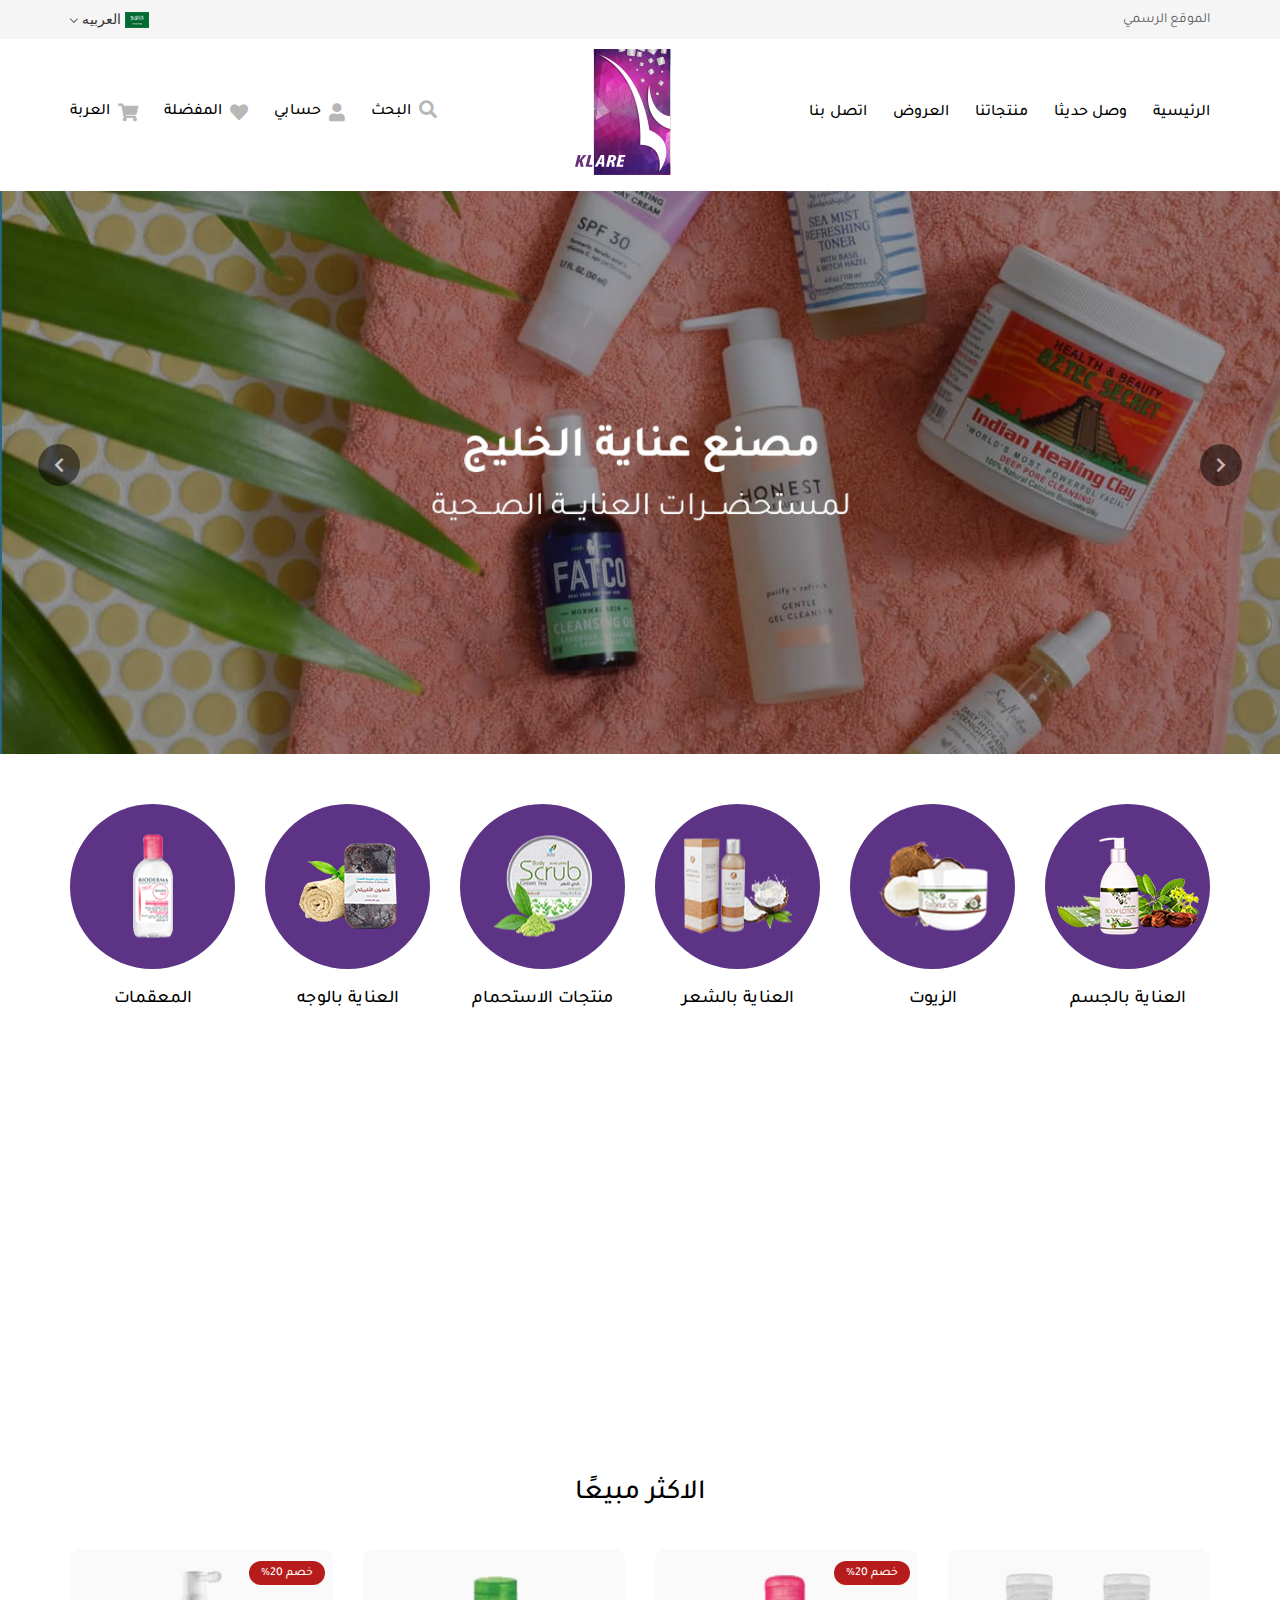
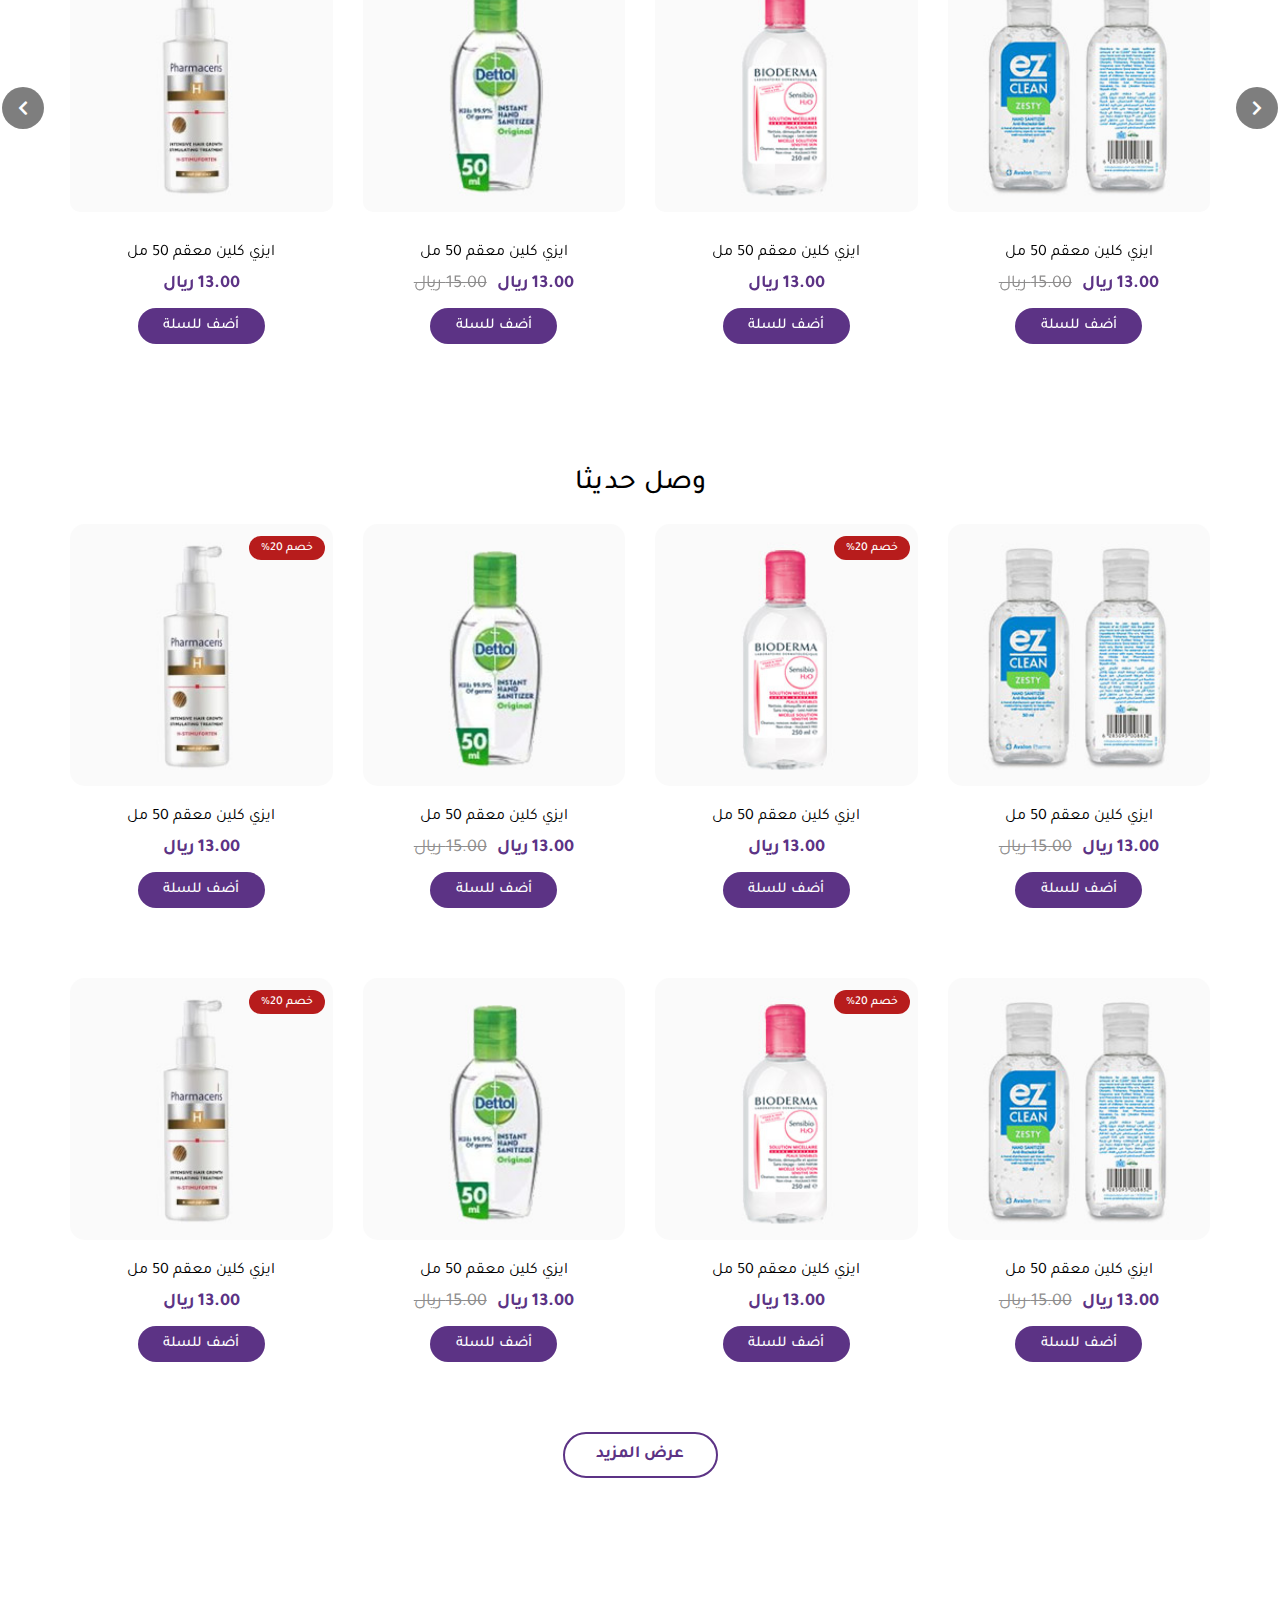
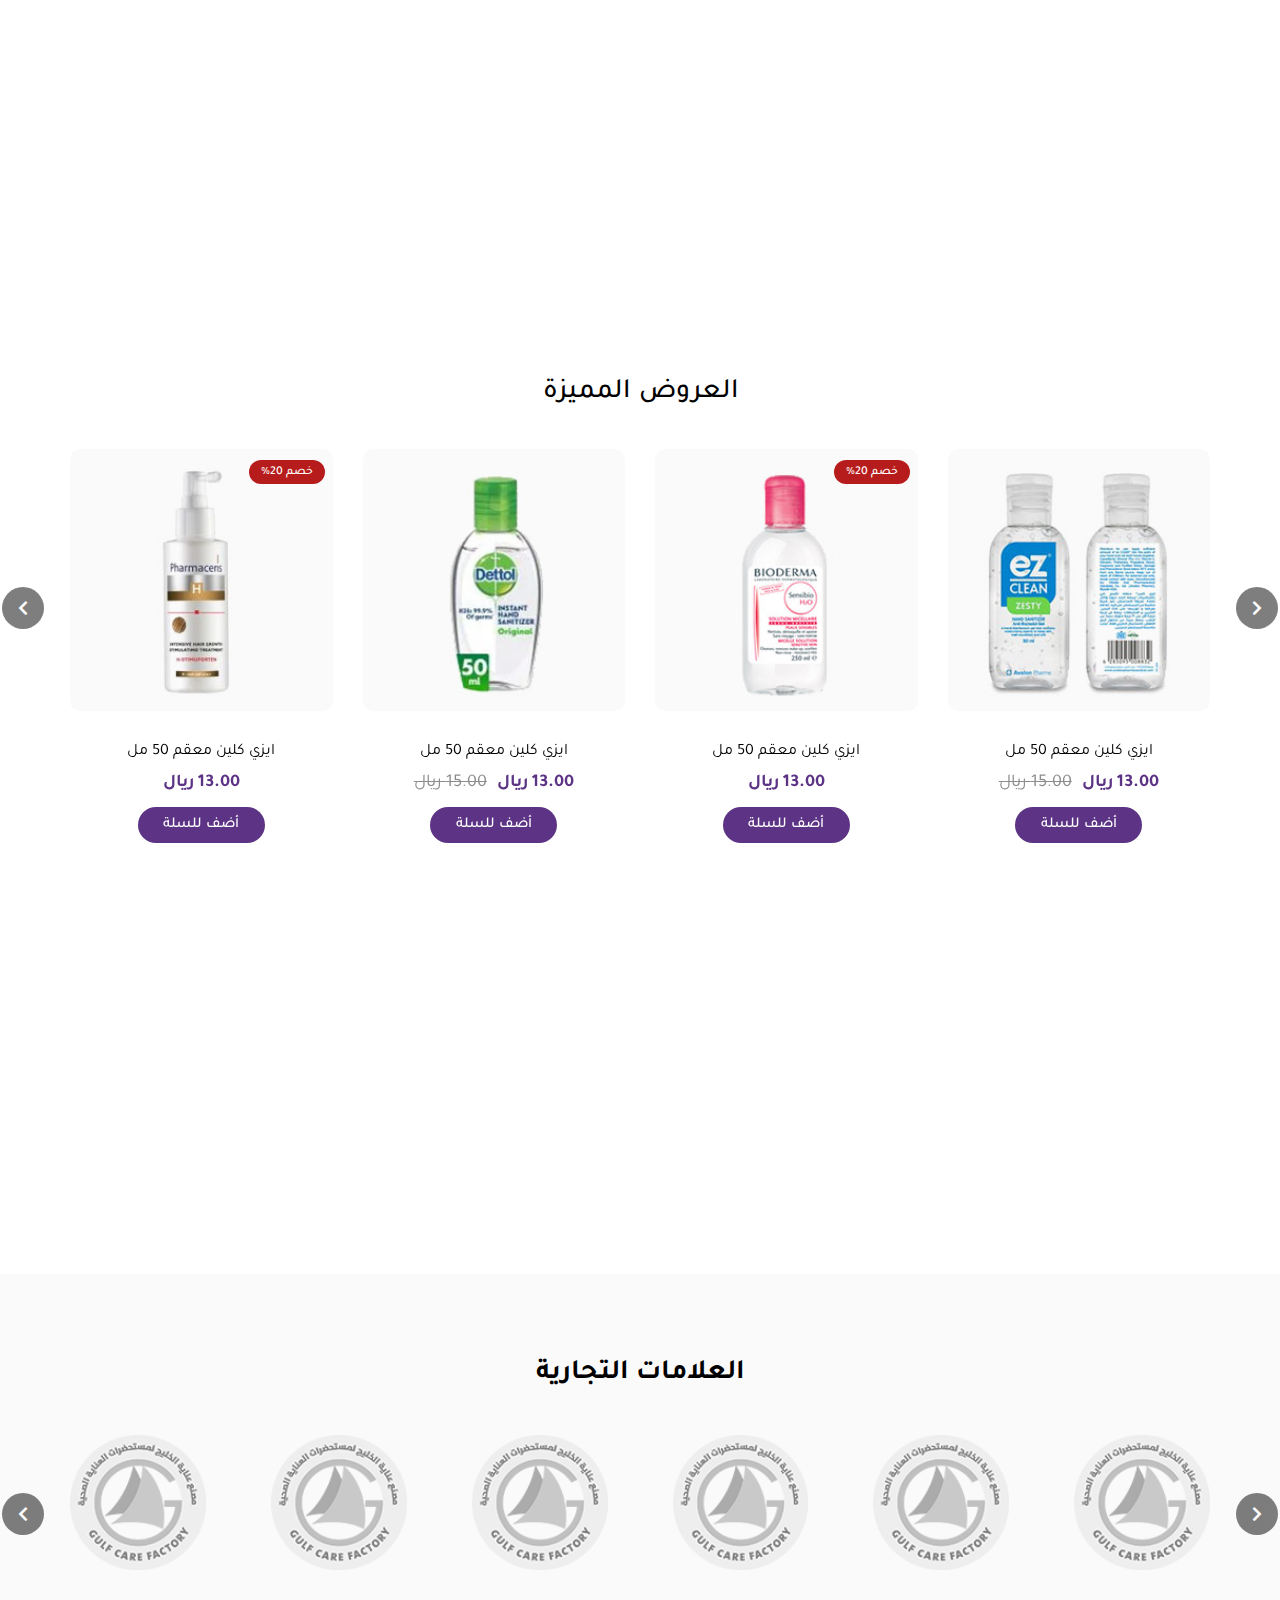
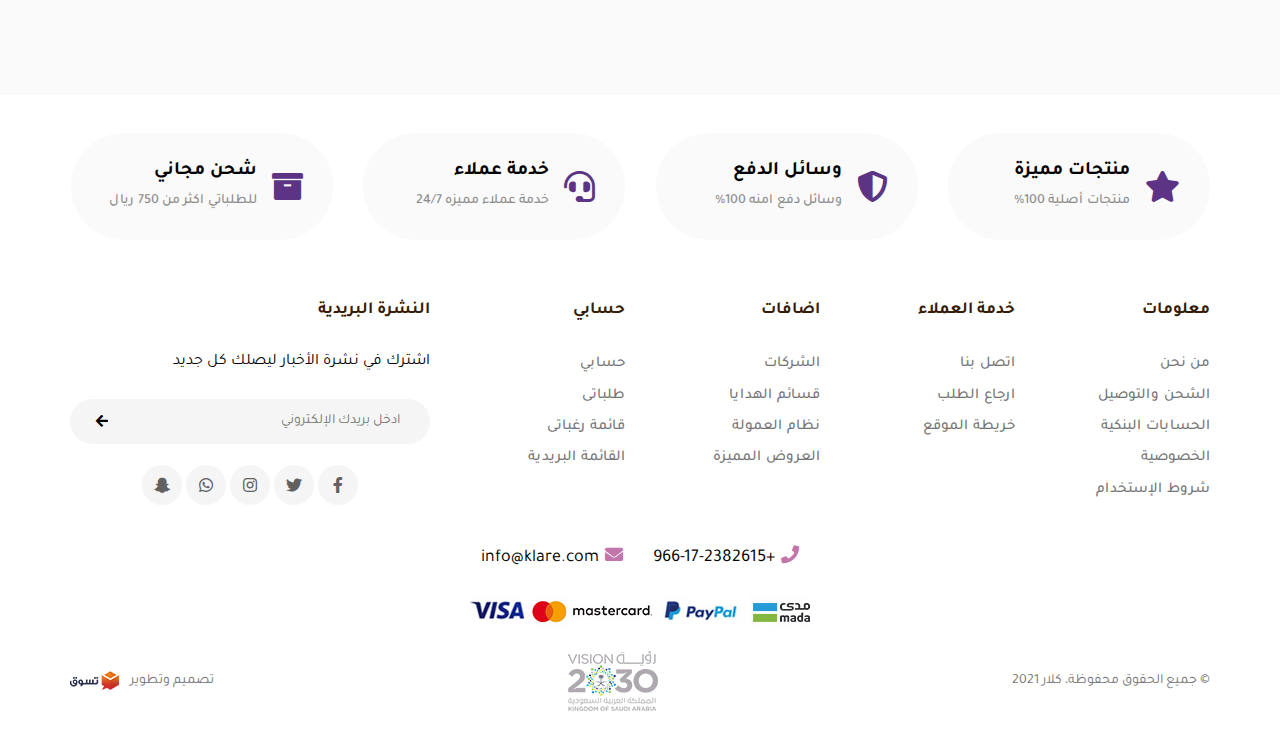
==== commit d7ca72c2: "final modify" ====
--- a/index-ar.html
+++ b/index-ar.html
@@ -238,255 +238,245 @@
         <div class="container">
           <h3 class="product-head">الاكثر مبيعًا</h3>
           <div class="owl-carousel owl-theme">
-            <div class="item">
-              <div class="item-img-box">
-                <a href="#!"><img src="images/product1.jpg" class="item-img"></a>
-              </div>
-              <div class="item-content">
-                <a class="item-name" href="#!">ايزي كلين معقم 50 مل</a>
-                <div class="price-box">
-                  <span class="first-price">13.00 ريال</span>
-                  <span class="last-price">15.00 ريال</span>
-                </div>
-              </div>
-              <div class="item-submit">
-                <button class="item-button">أضف للسلة</button>
-            </div>
-            </div>
-            <div class="item">
-                <div class="item-img-box">
-                  <a href="#!"><img src="images/product2.jpg" class="item-img"></a>
-                  <span class="item-span">خصم 20%</span>
-                </div>
-                <div class="item-content">
-                  <a class="item-name" href="#!">ايزي كلين معقم 50 مل</a>
-                  <div class="price-box">
-                    <span class="first-price">13.00 ريال</span>
-                  </div>
-                </div>
-                <div class="item-submit">
-                    <button class="item-button">أضف للسلة</button>
-                </div>
-              </div>
-              <div class="item">
-                <div class="item-img-box">
-                  <a href="#!"><img src="images/product3.jpg" class="item-img"></a>
-                </div>
-                <div class="item-content">
-                  <a class="item-name" href="#!">ايزي كلين معقم 50 مل</a>
-                  <div class="price-box">
-                    <span class="first-price">13.00 ريال</span>
-                    <span class="last-price">15.00 ريال</span>
-                  </div>
-                </div>
-                <div class="item-submit">
-                    <button class="item-button">أضف للسلة</button>
-                </div>
-              </div>
-              <div class="item">
-                <div class="item-img-box">
-                  <a href="#!"><img src="images/product4.jpg" class="item-img"></a>
-                    <span class="item-span">خصم 20%</span>
-                </div>
-                <div class="item-content">
-                  <a class="item-name" href="#!">ايزي كلين معقم 50 مل</a>
-                  <div class="price-box">
-                    <span class="first-price">13.00 ريال</span>
-                  </div>
-                </div>
-                <div class="item-submit">
-                    <button class="item-button">أضف للسلة</button>
-                </div>
-              </div>
-              <div class="item">
-                <div class="item-img-box">
-                  <a href="#!"><img src="images/product1.jpg" class="item-img"></a>
-                </div>
-                <div class="item-content">
-                  <a class="item-name" href="#!">ايزي كلين معقم 50 مل</a>
-                  <div class="price-box">
-                    <span class="first-price">13.00 ريال</span>
-                    <span class="last-price">15.00 ريال</span>
-                  </div>
-                </div>
-                <div class="item-submit">
-                    <button class="item-button">أضف للسلة</button>
-                </div>
-              </div>
+                <div class="item">
+                    <div class="item-cont">
+                        <div class="item-img-box">
+                            <a href="#!"><img src="images/product1.jpg" class="item-img"></a>
+                        </div>
+                        <div class="item-content">
+                            <a class="item-name" href="#!">ايزي كلين معقم 50 مل</a>
+                            <div class="price-box">
+                                <span class="first-price">13.00 ريال</span>
+                                <span class="last-price">15.00 ريال</span>
+                            </div>
+                        </div>
+                        <div class="item-submit">
+                            <button class="item-button">أضف للسلة</button>
+                        </div>
+                    </div>
+                </div>
+                <div class="item">
+                    <div class="item-cont">
+                        <div class="item-img-box">
+                            <a href="#!"><img src="images/product2.jpg" class="item-img"></a>
+                            <span class="item-span">خصم 20%</span>
+                        </div>
+                        <div class="item-content">
+                            <a class="item-name" href="#!">ايزي كلين معقم 50 مل</a>
+                            <div class="price-box">
+                                <span class="first-price">13.00 ريال</span>
+                            </div>
+                        </div>
+                        <div class="item-submit">
+                            <button class="item-button">أضف للسلة</button>
+                        </div>
+                    </div>
+                </div>
+                <div class="item">
+                    <div class="item-cont">
+                        <div class="item-img-box">
+                            <a href="#!"><img src="images/product3.jpg" class="item-img"></a>
+                        </div>
+                        <div class="item-content">
+                            <a class="item-name" href="#!">ايزي كلين معقم 50 مل</a>
+                            <div class="price-box">
+                                <span class="first-price">13.00 ريال</span>
+                                <span class="last-price">15.00 ريال</span>
+                            </div>
+                        </div>
+                        <div class="item-submit">
+                            <button class="item-button">أضف للسلة</button>
+                        </div>
+                    </div>
+                </div>
+                <div class="item">
+                    <div class="item-cont">
+                        <div class="item-img-box">
+                            <a href="#!"><img src="images/product4.jpg" class="item-img"></a>
+                            <span class="item-span">خصم 20%</span>
+                        </div>
+                        <div class="item-content">
+                            <a class="item-name" href="#!">ايزي كلين معقم 50 مل</a>
+                            <div class="price-box">
+                                <span class="first-price">13.00 ريال</span>
+                            </div>
+                        </div>
+                        <div class="item-submit">
+                            <button class="item-button">أضف للسلة</button>
+                        </div>
+                    </div>
+                </div>
+                <div class="item">
+                    <div class="item-cont">
+                        <div class="item-img-box">
+                            <a href="#!"><img src="images/product1.jpg" class="item-img"></a>
+                        </div>
+                        <div class="item-content">
+                            <a class="item-name" href="#!">ايزي كلين معقم 50 مل</a>
+                            <div class="price-box">
+                                <span class="first-price">13.00 ريال</span>
+                                <span class="last-price">15.00 ريال</span>
+                            </div>
+                        </div>
+                        <div class="item-submit">
+                            <button class="item-button">أضف للسلة</button>
+                        </div>
+                    </div>
+                </div>
           </div>
         </div>
     </div>
-    <!-- section product slider 1-->
+    <!-- section product slider 1-->     
     <!-- section product slider 2-->
     <div class="product-slider slider-two">
         <div class="container">
-          <h3 class="product-head">وصل حديثا</h3>
-          <div class="owl-carousel owl-theme">
-            <div class="item">
-              <div class="item-img-box">
-                <a href="#!"><img src="images/product1.jpg" class="item-img"></a>
-              </div>
-              <div class="item-content">
-                <a class="item-name" href="#!">ايزي كلين معقم 50 مل</a>
-                <div class="price-box">
-                  <span class="first-price">13.00 ريال</span>
-                  <span class="last-price">15.00 ريال</span>
-                </div>
-              </div>
-              <div class="item-submit">
-                <button class="item-button">أضف للسلة</button>
-            </div>
-            </div>
-            <div class="item">
-                <div class="item-img-box">
-                  <a href="#!"><img src="images/product2.jpg" class="item-img"></a>
-                  <span class="item-span">خصم 20%</span>
-                </div>
-                <div class="item-content">
-                  <a class="item-name" href="#!">ايزي كلين معقم 50 مل</a>
-                  <div class="price-box">
-                    <span class="first-price">13.00 ريال</span>
-                  </div>
-                </div>
-                <div class="item-submit">
-                    <button class="item-button">أضف للسلة</button>
-                </div>
-              </div>
-              <div class="item">
-                <div class="item-img-box">
-                  <a href="#!"><img src="images/product3.jpg" class="item-img"></a>
-                </div>
-                <div class="item-content">
-                  <a class="item-name" href="#!">ايزي كلين معقم 50 مل</a>
-                  <div class="price-box">
-                    <span class="first-price">13.00 ريال</span>
-                    <span class="last-price">15.00 ريال</span>
-                  </div>
-                </div>
-                <div class="item-submit">
-                    <button class="item-button">أضف للسلة</button>
-                </div>
-              </div>
-              <div class="item">
-                <div class="item-img-box">
-                  <a href="#!"><img src="images/product4.jpg" class="item-img"></a>
-                    <span class="item-span">خصم 20%</span>
-                </div>
-                <div class="item-content">
-                  <a class="item-name" href="#!">ايزي كلين معقم 50 مل</a>
-                  <div class="price-box">
-                    <span class="first-price">13.00 ريال</span>
-                  </div>
-                </div>
-                <div class="item-submit">
-                    <button class="item-button">أضف للسلة</button>
-                </div>
-              </div>
-              <div class="item">
-                <div class="item-img-box">
-                  <a href="#!"><img src="images/product1.jpg" class="item-img"></a>
-                </div>
-                <div class="item-content">
-                  <a class="item-name" href="#!">ايزي كلين معقم 50 مل</a>
-                  <div class="price-box">
-                    <span class="first-price">13.00 ريال</span>
-                    <span class="last-price">15.00 ريال</span>
-                  </div>
-                </div>
-                <div class="item-submit">
-                    <button class="item-button">أضف للسلة</button>
-                </div>
-              </div>
-          </div>
-        </div>
-    </div>
-    <!-- section product slider 2--> 
-    <!-- section product slider 3-->
-    <div class="product-slider slider-three">
-        <div class="container">
-          <div class="owl-carousel owl-theme">
-            <div class="item">
-              <div class="item-img-box">
-                <a href="#!"><img src="images/product1.jpg" class="item-img"></a>
-              </div>
-              <div class="item-content">
-                <a class="item-name" href="#!">ايزي كلين معقم 50 مل</a>
-                <div class="price-box">
-                  <span class="first-price">13.00 ريال</span>
-                  <span class="last-price">15.00 ريال</span>
-                </div>
-              </div>
-              <div class="item-submit">
-                <button class="item-button">أضف للسلة</button>
-            </div>
-            </div>
-            <div class="item">
-                <div class="item-img-box">
-                  <a href="#!"><img src="images/product2.jpg" class="item-img"></a>
-                  <span class="item-span">خصم 20%</span>
-                </div>
-                <div class="item-content">
-                  <a class="item-name" href="#!">ايزي كلين معقم 50 مل</a>
-                  <div class="price-box">
-                    <span class="first-price">13.00 ريال</span>
-                  </div>
-                </div>
-                <div class="item-submit">
-                    <button class="item-button">أضف للسلة</button>
-                </div>
-              </div>
-              <div class="item">
-                <div class="item-img-box">
-                  <a href="#!"><img src="images/product3.jpg" class="item-img"></a>
-                </div>
-                <div class="item-content">
-                  <a class="item-name" href="#!">ايزي كلين معقم 50 مل</a>
-                  <div class="price-box">
-                    <span class="first-price">13.00 ريال</span>
-                    <span class="last-price">15.00 ريال</span>
-                  </div>
-                </div>
-                <div class="item-submit">
-                    <button class="item-button">أضف للسلة</button>
-                </div>
-              </div>
-              <div class="item">
-                <div class="item-img-box">
-                  <a href="#!"><img src="images/product4.jpg" class="item-img"></a>
-                    <span class="item-span">خصم 20%</span>
-                </div>
-                <div class="item-content">
-                  <a class="item-name" href="#!">ايزي كلين معقم 50 مل</a>
-                  <div class="price-box">
-                    <span class="first-price">13.00 ريال</span>
-                  </div>
-                </div>
-                <div class="item-submit">
-                    <button class="item-button">أضف للسلة</button>
-                </div>
-              </div>
-              <div class="item">
-                <div class="item-img-box">
-                  <a href="#!"><img src="images/product1.jpg" class="item-img"></a>
-                </div>
-                <div class="item-content">
-                  <a class="item-name" href="#!">ايزي كلين معقم 50 مل</a>
-                  <div class="price-box">
-                    <span class="first-price">13.00 ريال</span>
-                    <span class="last-price">15.00 ريال</span>
-                  </div>
-                </div>
-                <div class="item-submit">
-                    <button class="item-button">أضف للسلة</button>
-                </div>
-              </div>
+            <h3 class="product-head">وصل حديثا</h3>
+            <div class="product-div">
+                <div class="row">
+                    <div class="col-lg-3">
+                        <div class="item-cont">
+                            <div class="item-img-box">
+                                <a href="#!"><img src="images/product1.jpg" class="item-img"></a>
+                            </div>
+                            <div class="item-content">
+                                <a class="item-name" href="#!">ايزي كلين معقم 50 مل</a>
+                                <div class="price-box">
+                                    <span class="first-price">13.00 ريال</span>
+                                    <span class="last-price">15.00 ريال</span>
+                                </div>
+                            </div>
+                            <div class="item-submit">
+                                <button class="item-button">أضف للسلة</button>
+                            </div>
+                        </div>
+                    </div>
+                    <div class="col-lg-3">
+                        <div class="item-cont">
+                            <div class="item-img-box">
+                                <a href="#!"><img src="images/product2.jpg" class="item-img"></a>
+                                <span class="item-span">خصم 20%</span>
+                            </div>
+                            <div class="item-content">
+                            <a class="item-name" href="#!">ايزي كلين معقم 50 مل</a>
+                                <div class="price-box">
+                                    <span class="first-price">13.00 ريال</span>
+                                </div>
+                            </div>
+                            <div class="item-submit">
+                                <button class="item-button">أضف للسلة</button>
+                            </div>
+                        </div>
+                    </div>
+                    <div class="col-lg-3">
+                        <div class="item-cont">
+                            <div class="item-img-box">
+                                <a href="#!"><img src="images/product3.jpg" class="item-img"></a>
+                            </div>
+                            <div class="item-content">
+                                <a class="item-name" href="#!">ايزي كلين معقم 50 مل</a>
+                                <div class="price-box">
+                                    <span class="first-price">13.00 ريال</span>
+                                    <span class="last-price">15.00 ريال</span>
+                                </div>
+                            </div>
+                            <div class="item-submit">
+                                <button class="item-button">أضف للسلة</button>
+                            </div>
+                        </div>
+                    </div>
+                    <div class="col-lg-3">
+                        <div class="item-cont">
+                            <div class="item-img-box">
+                                <a href="#!"><img src="images/product4.jpg" class="item-img"></a>
+                                <span class="item-span">خصم 20%</span>
+                            </div>
+                            <div class="item-content">
+                                <a class="item-name" href="#!">ايزي كلين معقم 50 مل</a>
+                                <div class="price-box">
+                                    <span class="first-price">13.00 ريال</span>
+                                </div>
+                            </div>
+                            <div class="item-submit">
+                                <button class="item-button">أضف للسلة</button>
+                            </div>
+                        </div>
+                    </div>
+                    <div class="col-lg-3">
+                        <div class="item-cont">
+                            <div class="item-img-box">
+                                <a href="#!"><img src="images/product1.jpg" class="item-img"></a>
+                            </div>
+                            <div class="item-content">
+                                <a class="item-name" href="#!">ايزي كلين معقم 50 مل</a>
+                                <div class="price-box">
+                                    <span class="first-price">13.00 ريال</span>
+                                    <span class="last-price">15.00 ريال</span>
+                                </div>
+                            </div>
+                            <div class="item-submit">
+                                <button class="item-button">أضف للسلة</button>
+                            </div>
+                        </div>
+                    </div>
+                    <div class="col-lg-3">
+                        <div class="item-cont">
+                            <div class="item-img-box">
+                                <a href="#!"><img src="images/product2.jpg" class="item-img"></a>
+                                <span class="item-span">خصم 20%</span>
+                            </div>
+                            <div class="item-content">
+                            <a class="item-name" href="#!">ايزي كلين معقم 50 مل</a>
+                                <div class="price-box">
+                                    <span class="first-price">13.00 ريال</span>
+                                </div>
+                            </div>
+                            <div class="item-submit">
+                                <button class="item-button">أضف للسلة</button>
+                            </div>
+                        </div>
+                    </div>
+                    <div class="col-lg-3">
+                        <div class="item-cont">
+                            <div class="item-img-box">
+                                <a href="#!"><img src="images/product3.jpg" class="item-img"></a>
+                            </div>
+                            <div class="item-content">
+                            <a class="item-name" href="#!">ايزي كلين معقم 50 مل</a>
+                                <div class="price-box">
+                                    <span class="first-price">13.00 ريال</span>
+                                    <span class="last-price">15.00 ريال</span>
+                                </div>
+                            </div>
+                            <div class="item-submit">
+                                <button class="item-button">أضف للسلة</button>
+                            </div>
+                        </div>
+                    </div>
+                    <div class="col-lg-3">
+                        <div class="item-cont">
+                            <div class="item-img-box">
+                                <a href="#!"><img src="images/product4.jpg" class="item-img"></a>
+                                <span class="item-span">خصم 20%</span>
+                            </div>
+                            <div class="item-content">
+                                <a class="item-name" href="#!">ايزي كلين معقم 50 مل</a>
+                                <div class="price-box">
+                                    <span class="first-price">13.00 ريال</span>
+                                </div>
+                            </div>
+                            <div class="item-submit">
+                                <button class="item-button">أضف للسلة</button>
+                            </div>     
+                        </div>
+                    </div>
+                </div>
             </div>
             <div class="slider-more">
                 <button class="slider-button">عرض المزيد</button>
             </div>
         </div>
     </div>
-    <!-- section product slider 3-->     
+    <!-- section product slider 2-->     
     <!-- big-image section -->
     <section>
         <div class="container">
@@ -496,90 +486,100 @@
         </div>
     </section>
     <!-- big-image section --> 
-    <!-- section product slider 4-->
-    <div class="product-slider slider-two">
-        <div class="container">
-          <h3 class="product-head">العروض المميزة</h3>
-          <div class="owl-carousel owl-theme">
-            <div class="item">
-              <div class="item-img-box">
-                <a href="#!"><img src="images/product1.jpg" class="item-img"></a>
+        <!-- section product slider 4-->
+        <div class="product-slider slider-fourth">
+            <div class="container">
+              <h3 class="product-head">العروض المميزة</h3>
+              <div class="owl-carousel owl-theme">
+                    <div class="item">
+                        <div class="item-cont">
+                            <div class="item-img-box">
+                                <a href="#!"><img src="images/product1.jpg" class="item-img"></a>
+                            </div>
+                            <div class="item-content">
+                                <a class="item-name" href="#!">ايزي كلين معقم 50 مل</a>
+                                <div class="price-box">
+                                    <span class="first-price">13.00 ريال</span>
+                                    <span class="last-price">15.00 ريال</span>
+                                </div>
+                            </div>
+                            <div class="item-submit">
+                                <button class="item-button">أضف للسلة</button>
+                            </div>
+                        </div>
+                    </div>
+                    <div class="item">
+                        <div class="item-cont">
+                            <div class="item-img-box">
+                                <a href="#!"><img src="images/product2.jpg" class="item-img"></a>
+                                <span class="item-span">خصم 20%</span>
+                            </div>
+                            <div class="item-content">
+                                <a class="item-name" href="#!">ايزي كلين معقم 50 مل</a>
+                                <div class="price-box">
+                                    <span class="first-price">13.00 ريال</span>
+                                </div>
+                            </div>
+                            <div class="item-submit">
+                                <button class="item-button">أضف للسلة</button>
+                            </div>
+                        </div>
+                    </div>
+                    <div class="item">
+                        <div class="item-cont">
+                            <div class="item-img-box">
+                                <a href="#!"><img src="images/product3.jpg" class="item-img"></a>
+                            </div>
+                            <div class="item-content">
+                                <a class="item-name" href="#!">ايزي كلين معقم 50 مل</a>
+                                <div class="price-box">
+                                    <span class="first-price">13.00 ريال</span>
+                                    <span class="last-price">15.00 ريال</span>
+                                </div>
+                            </div>
+                            <div class="item-submit">
+                                <button class="item-button">أضف للسلة</button>
+                            </div>
+                        </div>
+                    </div>
+                    <div class="item">
+                        <div class="item-cont">
+                            <div class="item-img-box">
+                                <a href="#!"><img src="images/product4.jpg" class="item-img"></a>
+                                <span class="item-span">خصم 20%</span>
+                            </div>
+                            <div class="item-content">
+                                <a class="item-name" href="#!">ايزي كلين معقم 50 مل</a>
+                                <div class="price-box">
+                                    <span class="first-price">13.00 ريال</span>
+                                </div>
+                            </div>
+                            <div class="item-submit">
+                                <button class="item-button">أضف للسلة</button>
+                            </div>
+                        </div>
+                    </div>
+                    <div class="item">
+                        <div class="item-cont">
+                            <div class="item-img-box">
+                                <a href="#!"><img src="images/product1.jpg" class="item-img"></a>
+                            </div>
+                            <div class="item-content">
+                                <a class="item-name" href="#!">ايزي كلين معقم 50 مل</a>
+                                <div class="price-box">
+                                    <span class="first-price">13.00 ريال</span>
+                                    <span class="last-price">15.00 ريال</span>
+                                </div>
+                            </div>
+                            <div class="item-submit">
+                                <button class="item-button">أضف للسلة</button>
+                            </div>
+                        </div>
+                    </div>
               </div>
-              <div class="item-content">
-                <a class="item-name" href="#!">ايزي كلين معقم 50 مل</a>
-                <div class="price-box">
-                  <span class="first-price">13.00 ريال</span>
-                  <span class="last-price">15.00 ريال</span>
-                </div>
-              </div>
-              <div class="item-submit">
-                <button class="item-button">أضف للسلة</button>
-            </div>
-            </div>
-            <div class="item">
-                <div class="item-img-box">
-                  <a href="#!"><img src="images/product2.jpg" class="item-img"></a>
-                  <span class="item-span">خصم 20%</span>
-                </div>
-                <div class="item-content">
-                  <a class="item-name" href="#!">ايزي كلين معقم 50 مل</a>
-                  <div class="price-box">
-                    <span class="first-price">13.00 ريال</span>
-                  </div>
-                </div>
-                <div class="item-submit">
-                    <button class="item-button">أضف للسلة</button>
-                </div>
-              </div>
-              <div class="item">
-                <div class="item-img-box">
-                  <a href="#!"><img src="images/product3.jpg" class="item-img"></a>
-                </div>
-                <div class="item-content">
-                  <a class="item-name" href="#!">ايزي كلين معقم 50 مل</a>
-                  <div class="price-box">
-                    <span class="first-price">13.00 ريال</span>
-                    <span class="last-price">15.00 ريال</span>
-                  </div>
-                </div>
-                <div class="item-submit">
-                    <button class="item-button">أضف للسلة</button>
-                </div>
-              </div>
-              <div class="item">
-                <div class="item-img-box">
-                  <a href="#!"><img src="images/product4.jpg" class="item-img"></a>
-                    <span class="item-span">Sale 20%</span>
-                </div>
-                <div class="item-content">
-                  <a class="item-name" href="#!">ايزي كلين معقم 50 مل</a>
-                  <div class="price-box">
-                    <span class="first-price">13.00 ريال</span>
-                  </div>
-                </div>
-                <div class="item-submit">
-                    <button class="item-button">أضف للسلة</button>
-                </div>
-              </div>
-              <div class="item">
-                <div class="item-img-box">
-                  <a href="#!"><img src="images/product1.jpg" class="item-img"></a>
-                </div>
-                <div class="item-content">
-                  <a class="item-name" href="#!">ايزي كلين معقم 50 مل</a>
-                  <div class="price-box">
-                    <span class="first-price">13.00 ريال</span>
-                    <span class="last-price">15.00 ريال</span>
-                  </div>
-                </div>
-                <div class="item-submit">
-                    <button class="item-button">أضف للسلة</button>
-                </div>
-              </div>
-          </div>
-        </div>
-    </div>
-    <!-- section product slider 4--> 
+            </div>
+        </div>
+        <!-- section product slider 4--> 
     <!-- banner section -->
     <div class="banner-section banner-two">
         <div class="container">
--- a/css/style.css
+++ b/css/style.css
@@ -245,6 +245,7 @@
 }
 
 .search .search-icon {
+    width: 18px;/*to make span fixed size for two icons search and close*/
     font-size: 18px;
     color: #B7B7B7;
     margin-right: 8px;
@@ -291,7 +292,7 @@
     font-family: "TajawalRegular";
     color: #000;
     outline: none;
-    border: 1px solid #000;
+    border: 1px solid #5c3385;
     transition: all 0.3s ease-in-out;
 }
 html[dir=rtl] .search-bar .search-input{
@@ -650,12 +651,23 @@
 .product-slider {
     margin-bottom: 125px;
 }
+/*slider two*/
 .product-slider.slider-two {
     margin-bottom: 70px;
 }
-.product-slider.slider-three {
-    margin-bottom: 85px;
-}
+.slider-two .item-content .item-name{
+    margin-top: 20px;
+}
+.product-slider.slider-two {
+    margin-bottom: 70px;
+}
+.slider-two .item-cont{
+    margin-bottom: 70px;
+    position: relative;
+}
+
+
+/*slider-two*/
 
 .product-head {
     text-align: center;
@@ -684,6 +696,10 @@
     overflow: hidden;
     margin-bottom: 30px;
     border-radius: 10px;
+}
+.item-img-box{
+    overflow: hidden;
+    border-radius: 15px;
 }
 
 .item-img-box .item-img {
@@ -794,7 +810,6 @@
     color: #fff;
     text-align: center;
     font-size: 16px;
-    box-shadow: 0px 0px 13px 0px rgba(0, 0, 0, 0.11);
     transition: all 0.4s ease-in-out;
 }
 
@@ -854,6 +869,9 @@
 }
 .slider-three .owl-carousel{
     margin-bottom: 50px;
+}
+.slider-fourth{
+    margin-bottom: 75px;
 }
 .product-slider .slider-more {
     text-align: center;
@@ -948,7 +966,6 @@
     color: #fff;
     text-align: center;
     font-size: 16px;
-    box-shadow: 0px 0px 13px 0px rgba(0, 0, 0, 0.11);
     transition: all 0.4s ease-in-out;
 }
 
@@ -1300,8 +1317,9 @@
         display: block;
         margin-right: 8px;
         font-size: 18px;
-        color: #B7B7B7;
+        color: #5c3385;
         transition: all 0.3s ease-in-out;
+        font-size: 24px;
         margin-inline-end: 26px;
     }
     .menu-bars:hover{
@@ -1436,6 +1454,10 @@
     .search-box{
         left: 0;
     }
+    .search .search-icon{
+        font-size: 24px;
+        color: #5c3385;
+    }
     html[dir=rtl] .search-box {
         left: 0px;
         right: 50%;
@@ -1449,6 +1471,8 @@
     }
     .top-header .add-to .fas{
         margin-right: 0;
+        font-size: 24px;
+        color: #5c3385;
     }    
     html[dir=rtl] .top-header .add-to .fas{
         margin-left: 0px;
@@ -1491,6 +1515,9 @@
     .item-img-box .item-span{
         width: 65px;
         height: 22px;
+    }
+    .product-slider.slider-two .owl-carousel .owl-dots{
+        bottom: 20px;
     }
     
     /*                     product slider section                          */
